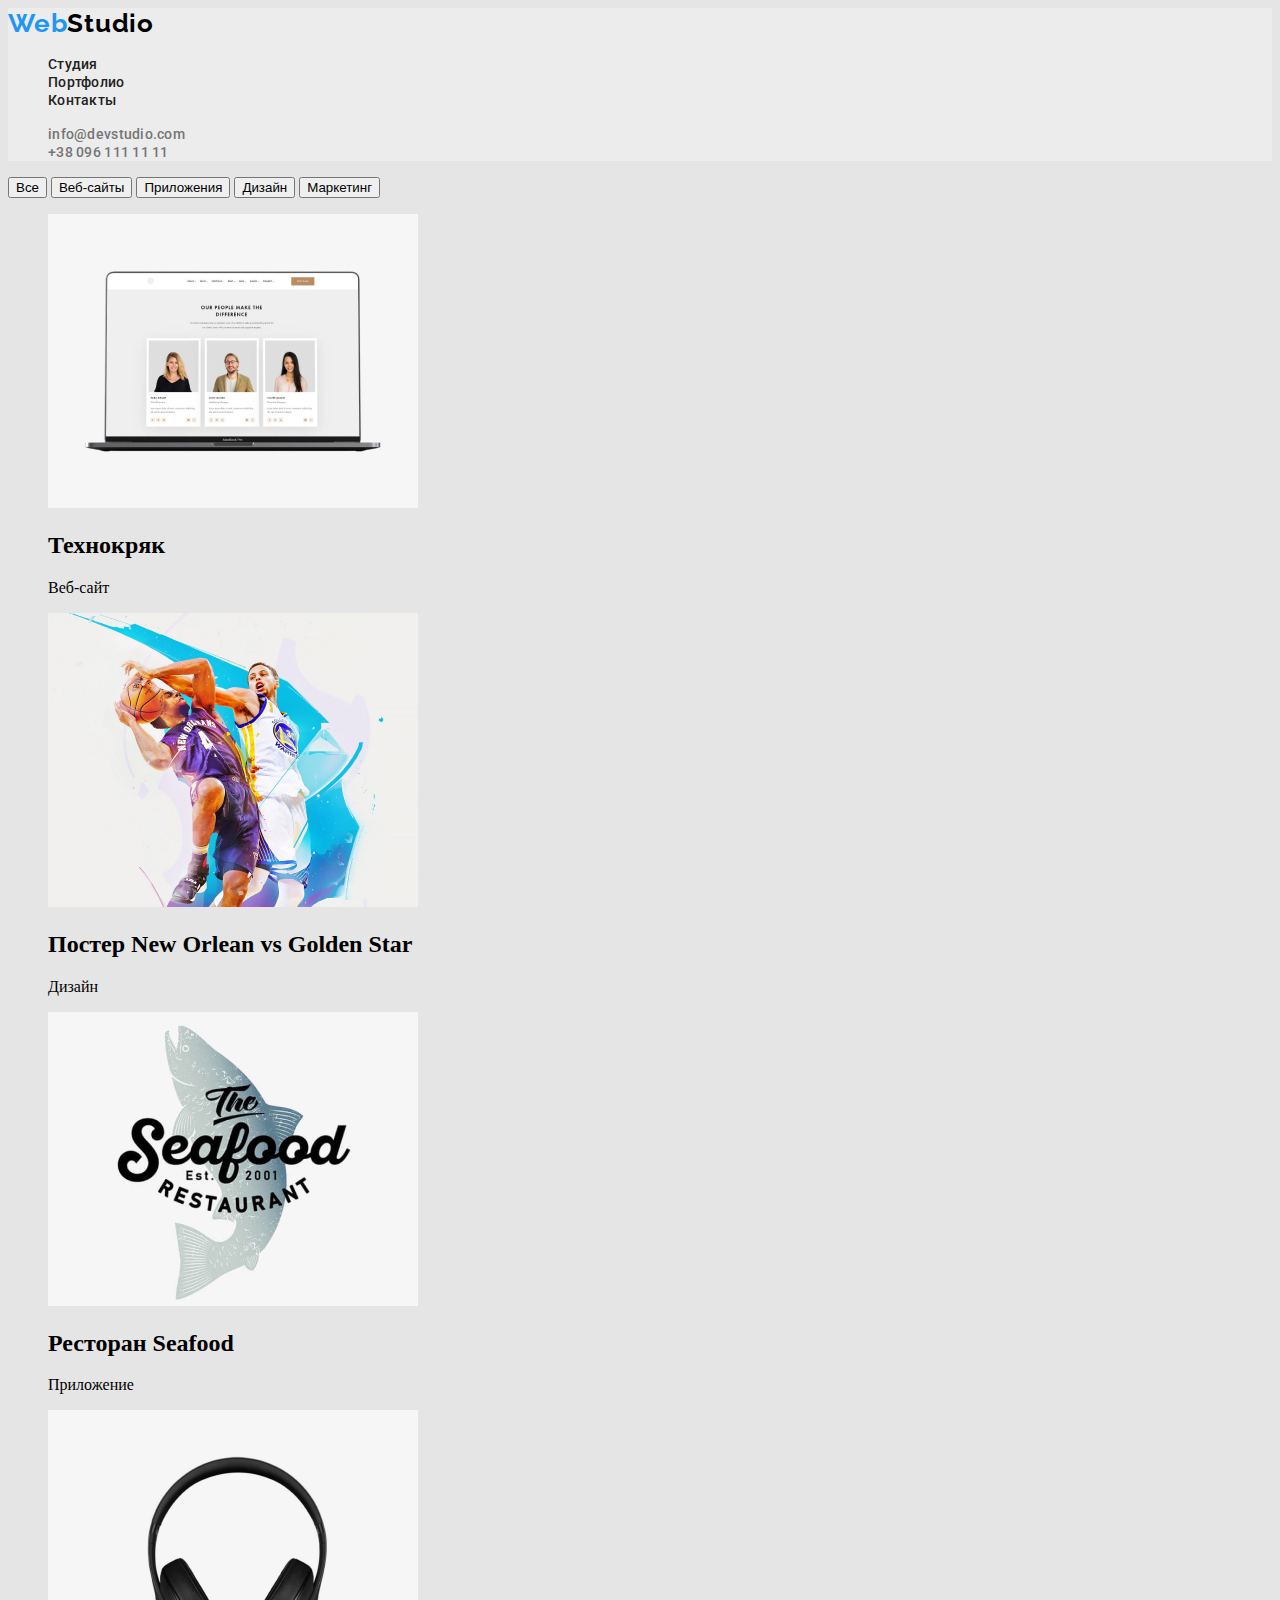
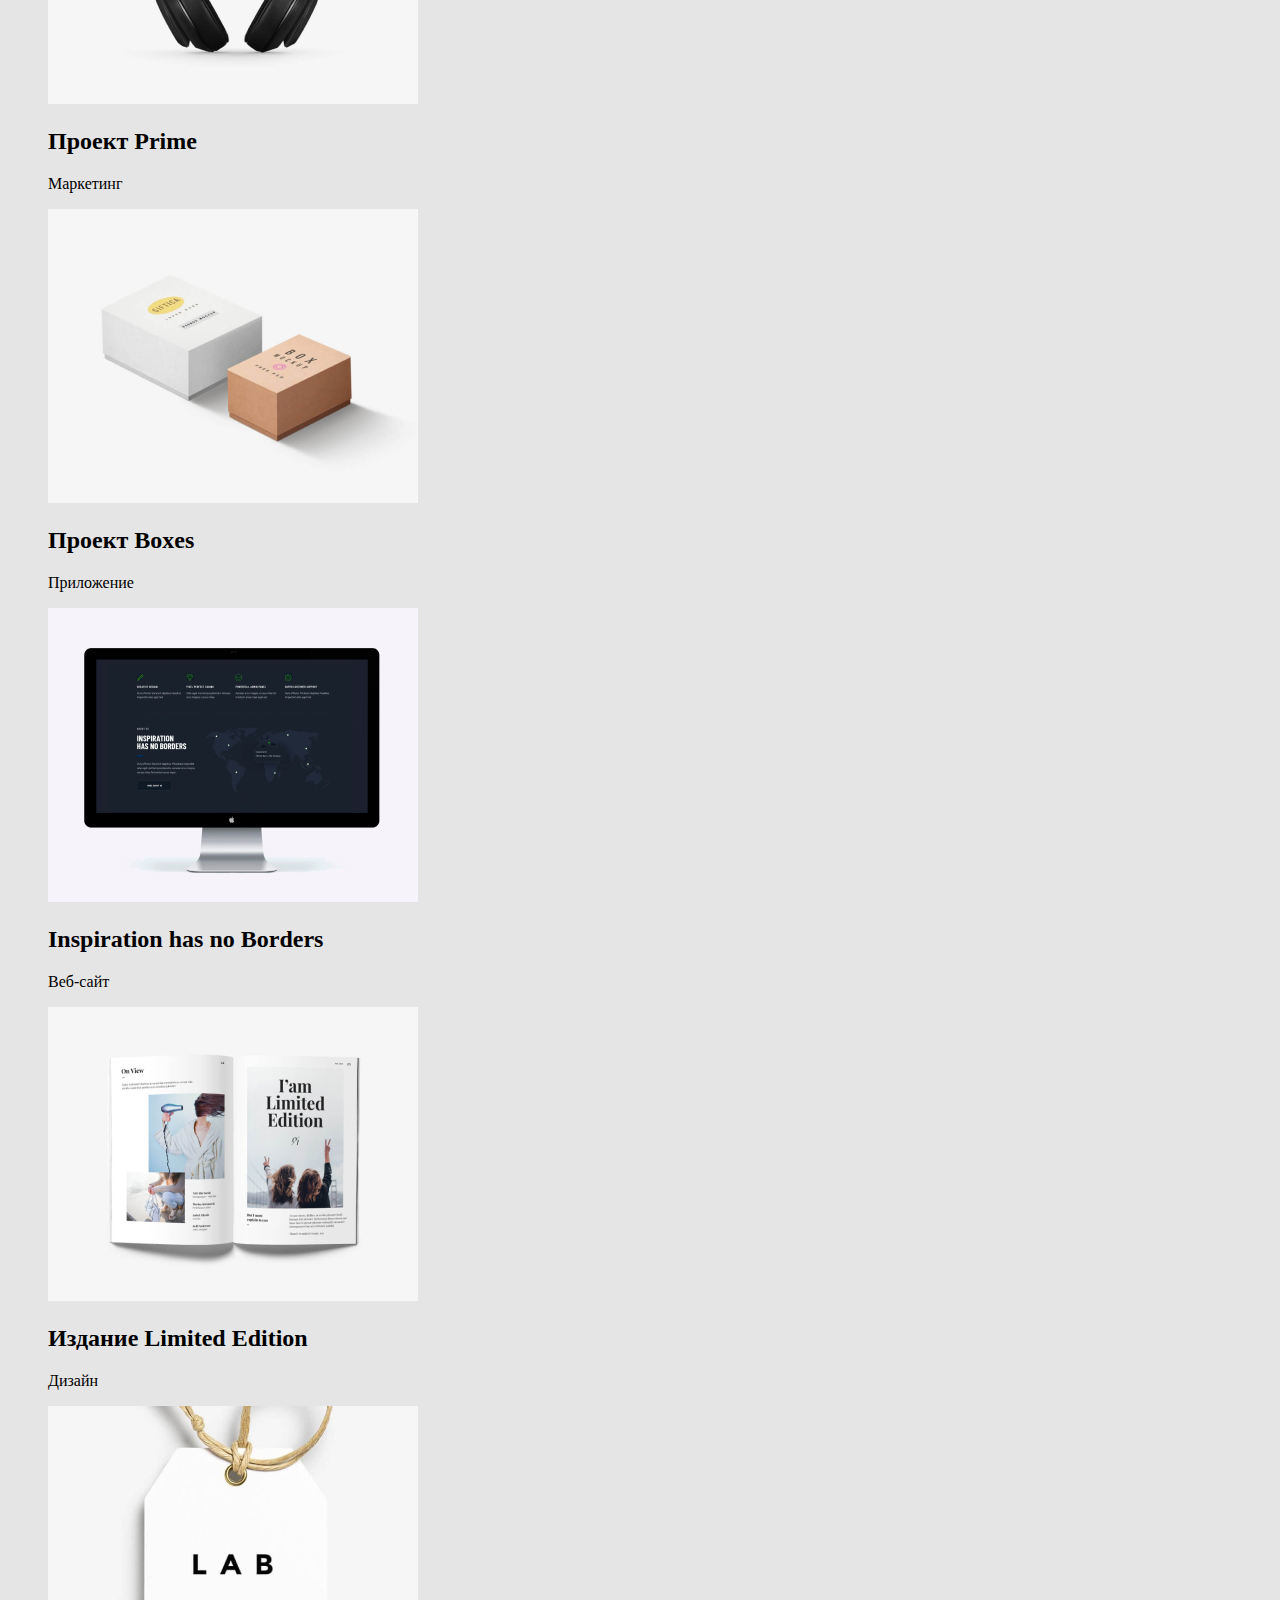
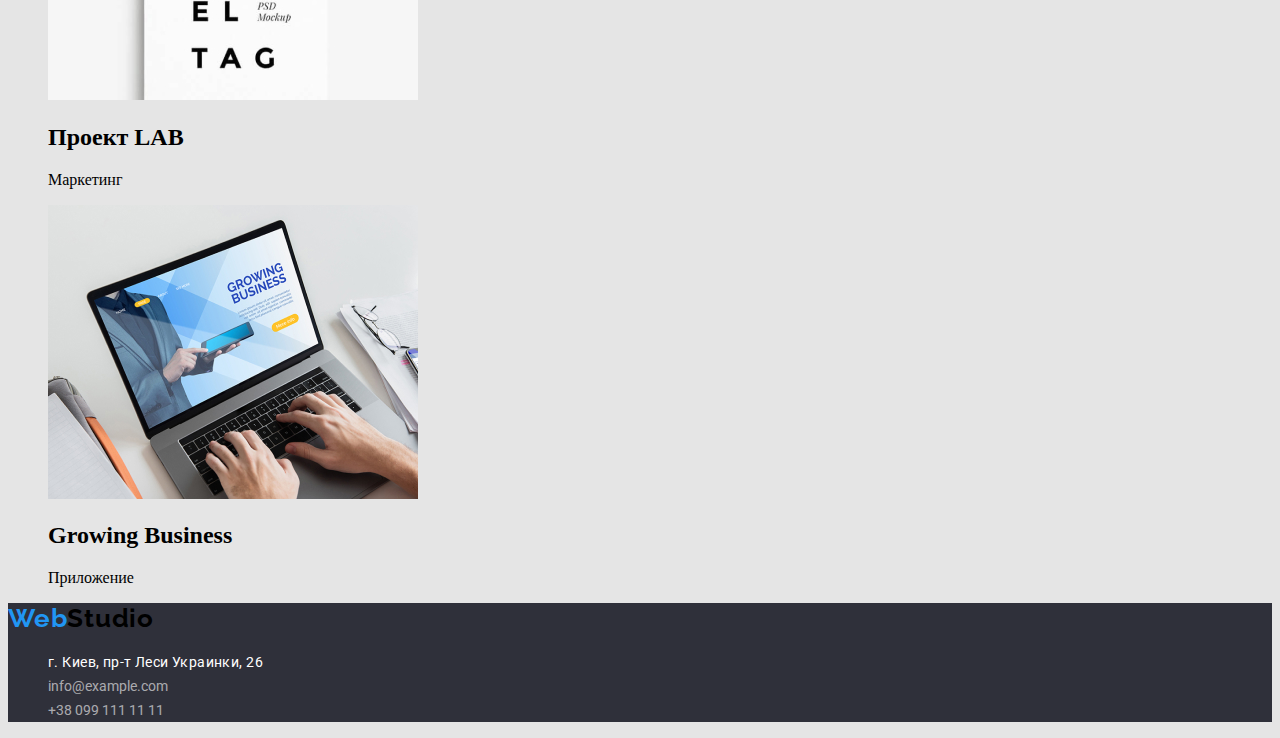
==== portfolio.html @ 898ecf57 "add css style" ====
<!DOCTYPE html>
<html lang="ru">
  <head>
    <meta charset="UTF-8" />
    <meta http-equiv="X-UA-Compatible" content="IE=edge" />
    <meta name="viewport" content="width=device-width, initial-scale=1.0" />
    <title>Portfolio</title>
    <link rel="stylesheet" href="./css/style.css" />
    <link rel="stylesheet" href="./css/portfolio.css" />
    <link rel="preconnect" href="https://fonts.googleapis.com" />
    <link rel="preconnect" href="https://fonts.gstatic.com" crossorigin />
    <link
      href="https://fonts.googleapis.com/css2?family=Raleway:wght@700&family=Roboto:wght@400;500;700&display=swap"
      rel="stylesheet"
    />
  </head>
  <body>
    <header>
      <nav>
        <a href="./index.html" class="logo">
          <span class="logo-first">Web</span><span class="logo-second">Studio</span>
        </a>
        <ul class="navigate">
          <li class="navigate-stydio"><a href="./index.html">Студия</a></li>
          <li class="navigate-portfolio"><a href="./portfolio.html">Портфолио</a></li>
          <li class="navigate-contact"><a href="#">Контакты</a></li>
        </ul>
      </nav>
      <ul class="contacts">
        <li class="contacts-email"><a href="mailto:info@devstudio.com">info@devstudio.com</a></li>
        <li class="contacts-tel"><a href="tel:+380961111111">+38 096 111 11 11</a></li>
      </ul>
    </header>
    <main>
      <h1 hidden>Портфолио</h1>

      <button type="button">Все</button>
      <button type="button">Веб-сайты</button>
      <button type="button">Приложения</button>
      <button type="button">Дизайн</button>
      <button type="button">Маркетинг</button>
      <ul class="tehnokrak">
        <li>
          <img src="./images/portfolio/tehnokrak.jpg" alt="Технокряк" />
        </li>
        <li>
          <h2>Технокряк</h2>
        </li>
        <li>
          <p>Веб-сайт</p>
        </li>
      </ul>
      <ul class="poster">
        <li>
          <img
            src="./images/portfolio/poster-new-orlean&golden-star.jpg"
            alt="Постер New Orlean vs Golden Star"
          />
        </li>
        <li>
          <h2>Постер New Orlean vs Golden Star</h2>
        </li>
        <li>
          <p>Дизайн</p>
        </li>
      </ul>
      <ul class="seafood">
        <li>
          <img src="./images/portfolio/restoran-seafood.jpg" alt="Ресторан Seafood" />
        </li>
        <li>
          <h2>Ресторан Seafood</h2>
        </li>
        <li>
          <p>Приложение</p>
        </li>
      </ul>
      <ul class="prime">
        <li>
          <img src="./images/portfolio/proekt-prime.jpg" alt="" />
        </li>
        <li>
          <h2>Проект Prime</h2>
        </li>
        <li>
          <p>Маркетинг</p>
        </li>
      </ul>
      <ul class="boxes">
        <li><img src="./images/portfolio/proect-boxes.jpg" alt="Проект Boxes" /></li>
        <li>
          <h2>Проект Boxes</h2>
        </li>
        <li>
          <p>Приложение</p>
        </li>
      </ul>
      <ul class="inspiration">
        <li>
          <img src="./images/portfolio/inspiration-has-no-borders.jpg" alt="сайт Вдохновение" />
        </li>
        <li>
          <h2>Inspiration has no Borders</h2>
        </li>
        <li><p>Веб-сайт</p></li>
      </ul>
      <ul class="limitad-edition">
        <li>
          <img src="./images/portfolio/book-limited-edition.jpg" alt="Издание лимитированое" />
        </li>
        <li>
          <h2>Издание Limited Edition</h2>
        </li>
        <li>
          <p>Дизайн</p>
        </li>
      </ul>
      <ul class="lab">
        <li>
          <img src="./images/portfolio/proect-lab.jpg" alt="лейба лаб" />
        </li>
        <li>
          <h2>Проект LAB</h2>
        </li>
        <li>
          <p>Маркетинг</p>
        </li>
      </ul>
      <ul class="growing-bussines">
        <li>
          <img src="./images/portfolio/growing-business.jpg" alt="сайт успешний бизнес" />
        </li>
        <li>
          <h2>Growing Business</h2>
        </li>
        <li>
          <p>Приложение</p>
        </li>
      </ul>
    </main>
    <footer>
      <a href="index.html" class="logo">
        <span class="logo-first">Web</span><span class="logo-second">Studio</span>
      </a>
      <address>
        <ul class="adress">
          <li class="adress-map">
            <a href="https://goo.gl/maps/BUU7MnYP6HP1QaoV9" target="_blank" rel="external"
              >г. Киев, пр-т Леси Украинки, 26</a
            >
          </li>
          <li class="adress-email"><a href="mailto:info@example.com">info@example.com</a></li>

          <li class="adress-tel"><a href="tel:+380991111111">+38 099 111 11 11</a></li>
        </ul>
      </address>
    </footer>
  </body>
</html>
---- css/style.css ----
html {
  background: #e5e5e5;
}
/* Header */
header {
  background-color: #ececec;
}
.logo {
  text-decoration: none;
  font-family: 'Raleway';
  font-style: normal;
  font-weight: 700;
  font-size: 26px;
  line-height: 31px;
  letter-spacing: 0.03em;
}
.logo-first {
  color: #2196f3;
}
.logo-second {
  color: #000000;
}

.navigate a {
  text-decoration: none;
  list-style: none;
  font-family: 'Roboto';
  font-style: normal;
  font-weight: 500;
  font-size: 14px;
  line-height: 16px;
  letter-spacing: 0.02em;
  color: #212121;
}
.navigate-stydio:hover a {
  color: #2196f3;
}
.navigate-portfolio:hover a {
  color: #2196f3;
}
.navigate-contact:hover a {
  color: #2196f3;
}
ul {
  list-style: none;
}
.contacts a {
  font-family: 'Roboto';
  font-style: normal;
  font-weight: 500;
  font-size: 14px;
  line-height: 16px;
  letter-spacing: 0.02em;
  text-decoration: none;
  color: #757575;
}
.contacts-email:hover a {
  color: #2196f3;
}
.contacts-tel:hover a {
  color: #2196f3;
}

/* Footer */
footer {
  background-color: #2f303a;
}
.adress-map a {
  font-family: 'Roboto';
  font-style: normal;
  font-weight: 400;
  font-size: 14px;
  line-height: 24px;
  letter-spacing: 0.03em;
  color: #ffffff;

  text-decoration: none;
}
.adress-email a {
  font-family: 'Roboto';
  font-style: normal;
  font-weight: 400;
  font-size: 14px;
  line-height: 24px;
  color: #ffffff99;

  text-decoration: none;
}
.adress-tel a {
  font-family: 'Roboto';
  font-style: normal;
  font-weight: 400;
  font-size: 14px;
  line-height: 24px;
  color: #ffffff99;
  text-decoration: none;
}
.logo-third {
  font-family: 'Raleway';
  font-style: normal;
  font-weight: 700;
  font-size: 26px;
  line-height: 31px;
  letter-spacing: 0.03em;
  color: #ffffff;
}
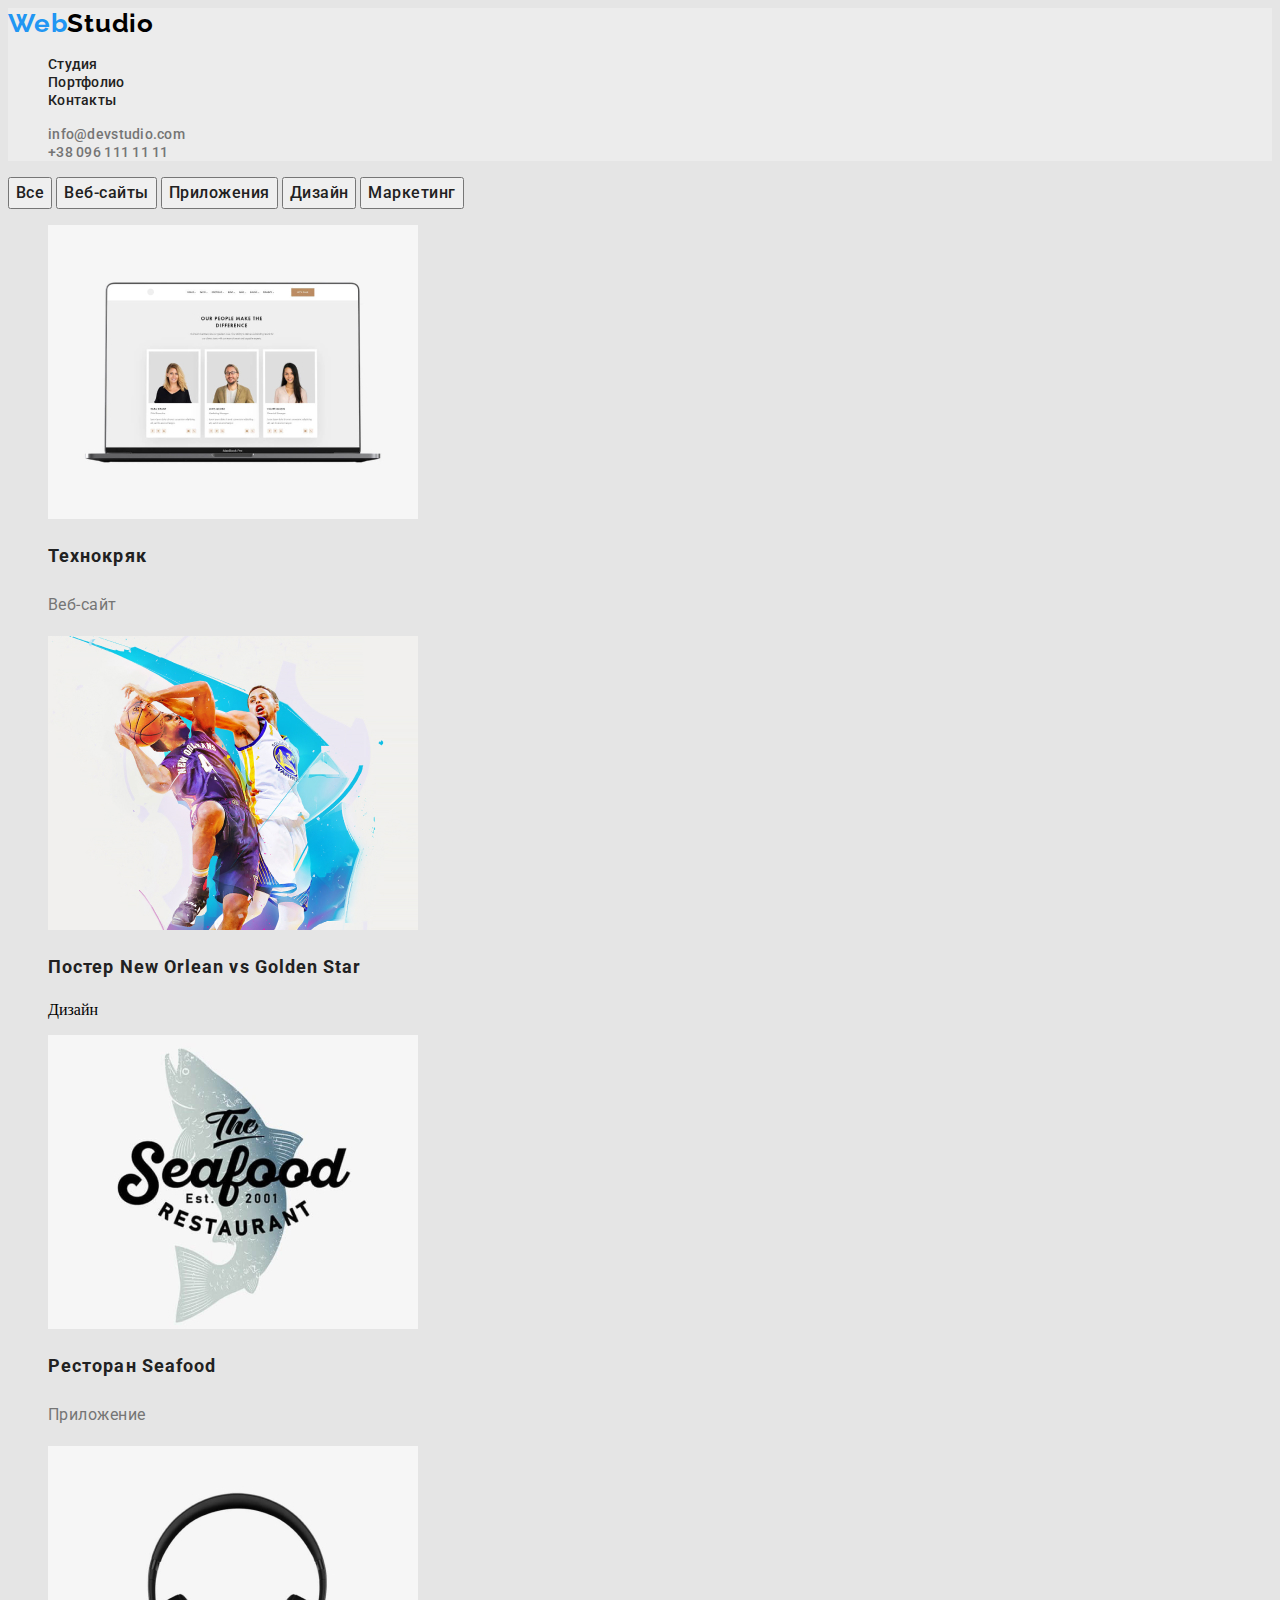
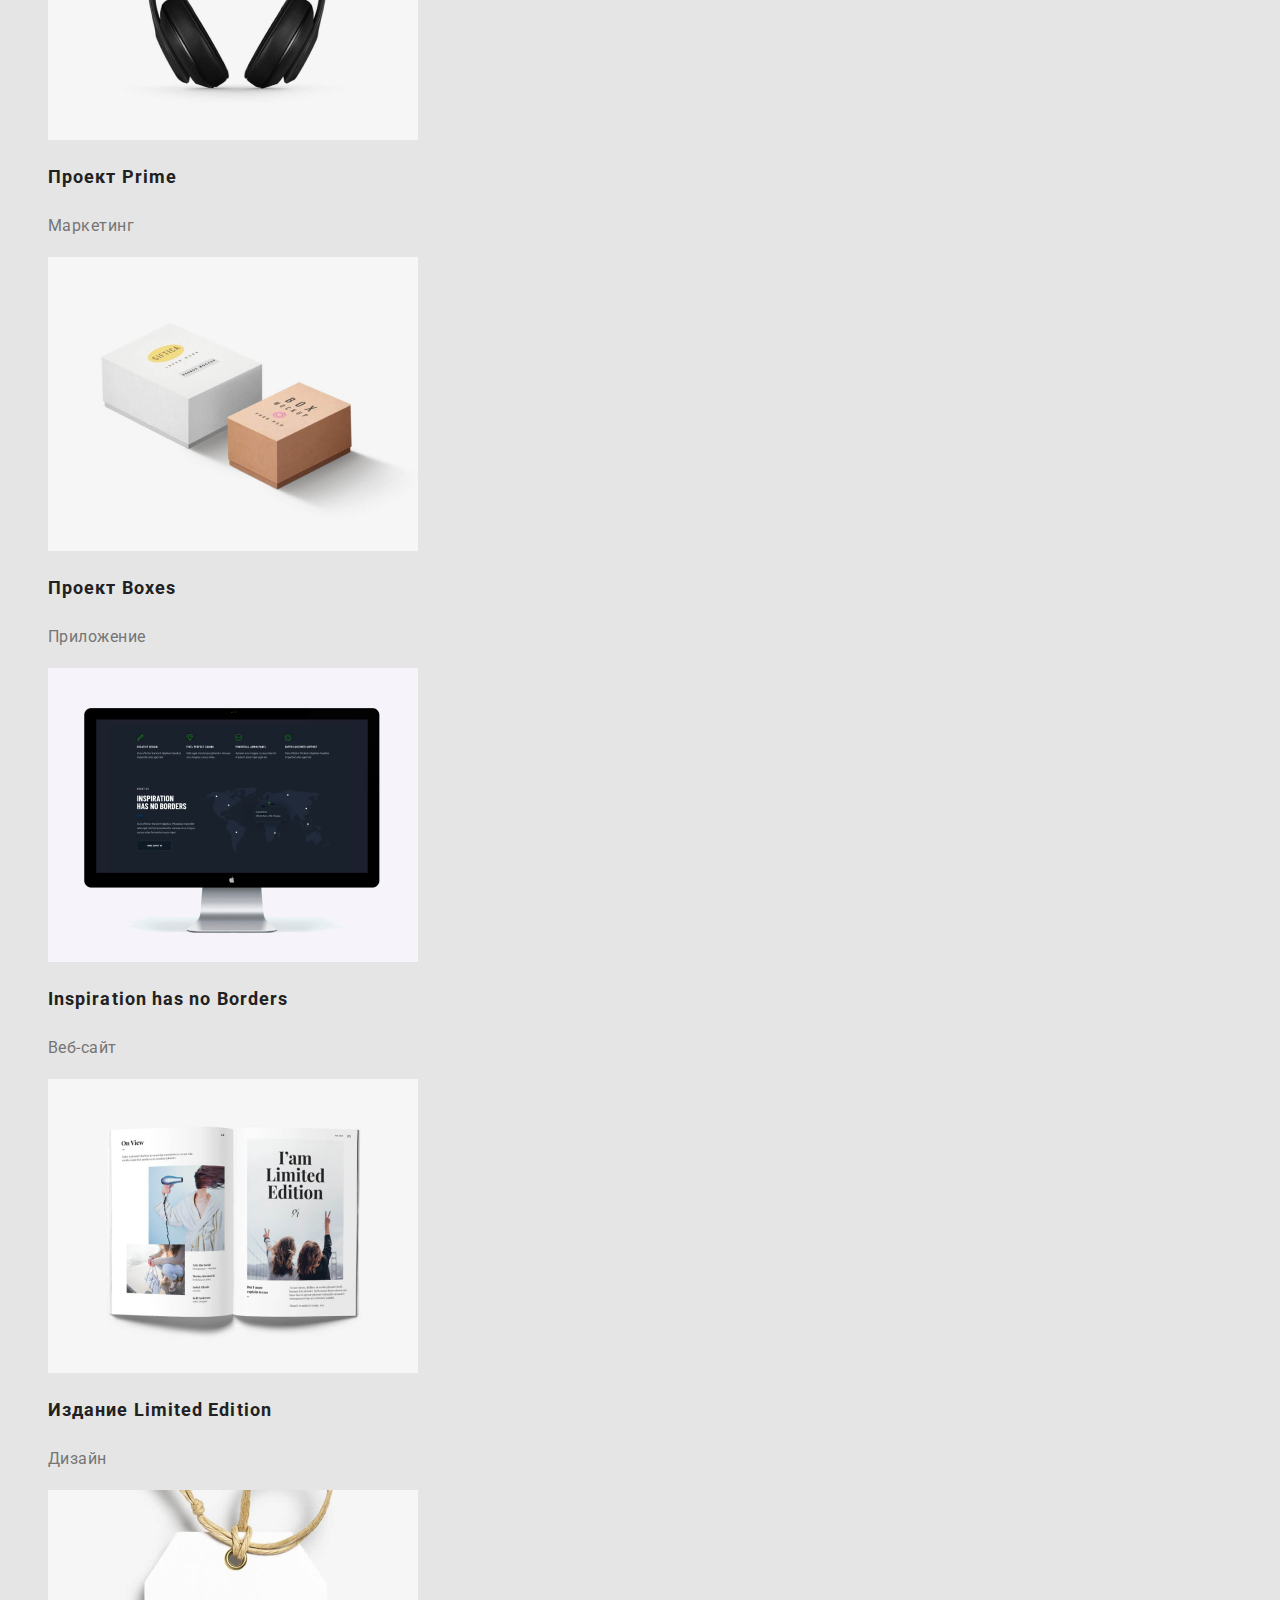
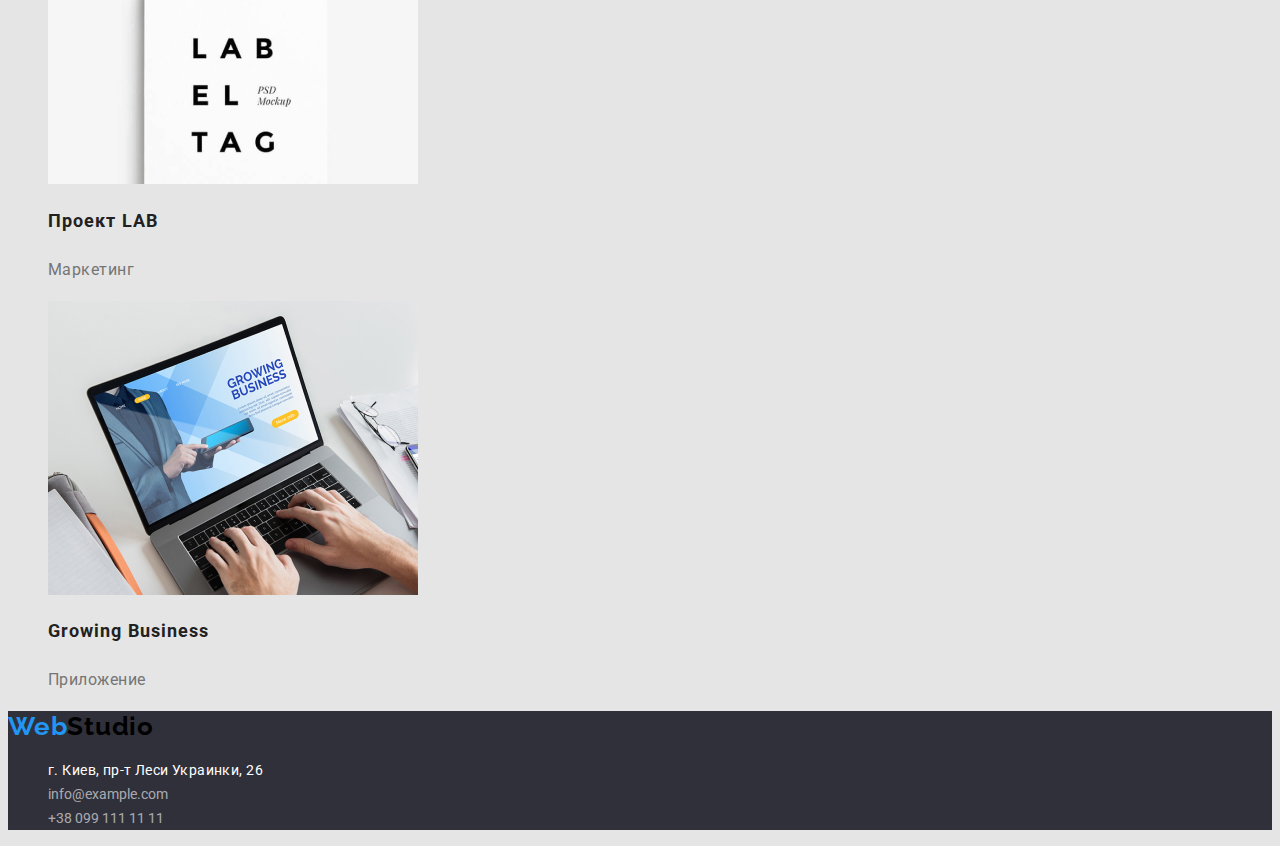
==== commit 117a6c6f: "add style for portfolio" ====
--- a/portfolio.html
+++ b/portfolio.html
@@ -32,22 +32,22 @@
       </ul>
     </header>
     <main>
-      <h1 hidden>Портфолио</h1>
+      <h1 hidden class="main-title">Портфолио</h1>
 
-      <button type="button">Все</button>
-      <button type="button">Веб-сайты</button>
-      <button type="button">Приложения</button>
-      <button type="button">Дизайн</button>
-      <button type="button">Маркетинг</button>
+      <button type="button" class="button-filter">Все</button>
+      <button type="button" class="button-filter">Веб-сайты</button>
+      <button type="button" class="button-filter">Приложения</button>
+      <button type="button" class="button-filter">Дизайн</button>
+      <button type="button" class="button-filter">Маркетинг</button>
       <ul class="tehnokrak">
         <li>
           <img src="./images/portfolio/tehnokrak.jpg" alt="Технокряк" />
         </li>
         <li>
-          <h2>Технокряк</h2>
+          <h2 class="project">Технокряк</h2>
         </li>
         <li>
-          <p>Веб-сайт</p>
+          <p class="type-project">Веб-сайт</p>
         </li>
       </ul>
       <ul class="poster">
@@ -58,7 +58,7 @@
           />
         </li>
         <li>
-          <h2>Постер New Orlean vs Golden Star</h2>
+          <h2 class="project">Постер New Orlean vs Golden Star</h2>
         </li>
         <li>
           <p>Дизайн</p>
@@ -69,10 +69,10 @@
           <img src="./images/portfolio/restoran-seafood.jpg" alt="Ресторан Seafood" />
         </li>
         <li>
-          <h2>Ресторан Seafood</h2>
+          <h2 class="project">Ресторан Seafood</h2>
         </li>
         <li>
-          <p>Приложение</p>
+          <p class="type-project">Приложение</p>
         </li>
       </ul>
       <ul class="prime">
@@ -80,19 +80,19 @@
           <img src="./images/portfolio/proekt-prime.jpg" alt="" />
         </li>
         <li>
-          <h2>Проект Prime</h2>
+          <h2 class="project">Проект Prime</h2>
         </li>
         <li>
-          <p>Маркетинг</p>
+          <p class="type-project">Маркетинг</p>
         </li>
       </ul>
       <ul class="boxes">
         <li><img src="./images/portfolio/proect-boxes.jpg" alt="Проект Boxes" /></li>
         <li>
-          <h2>Проект Boxes</h2>
+          <h2 class="project">Проект Boxes</h2>
         </li>
         <li>
-          <p>Приложение</p>
+          <p class="type-project">Приложение</p>
         </li>
       </ul>
       <ul class="inspiration">
@@ -100,19 +100,21 @@
           <img src="./images/portfolio/inspiration-has-no-borders.jpg" alt="сайт Вдохновение" />
         </li>
         <li>
-          <h2>Inspiration has no Borders</h2>
+          <h2 class="project">Inspiration has no Borders</h2>
         </li>
-        <li><p>Веб-сайт</p></li>
+        <li>
+          <p class="type-project">Веб-сайт</p>
+        </li>
       </ul>
       <ul class="limitad-edition">
         <li>
           <img src="./images/portfolio/book-limited-edition.jpg" alt="Издание лимитированое" />
         </li>
         <li>
-          <h2>Издание Limited Edition</h2>
+          <h2 class="project">Издание Limited Edition</h2>
         </li>
         <li>
-          <p>Дизайн</p>
+          <p class="type-project">Дизайн</p>
         </li>
       </ul>
       <ul class="lab">
@@ -120,10 +122,10 @@
           <img src="./images/portfolio/proect-lab.jpg" alt="лейба лаб" />
         </li>
         <li>
-          <h2>Проект LAB</h2>
+          <h2 class="project">Проект LAB</h2>
         </li>
         <li>
-          <p>Маркетинг</p>
+          <p class="type-project">Маркетинг</p>
         </li>
       </ul>
       <ul class="growing-bussines">
@@ -131,10 +133,10 @@
           <img src="./images/portfolio/growing-business.jpg" alt="сайт успешний бизнес" />
         </li>
         <li>
-          <h2>Growing Business</h2>
+          <h2 class="project">Growing Business</h2>
         </li>
         <li>
-          <p>Приложение</p>
+          <p class="type-project">Приложение</p>
         </li>
       </ul>
     </main>
--- a/css/portfolio.css
+++ b/css/portfolio.css
@@ -0,0 +1,35 @@
+.button-filter {
+  font-family: 'Roboto';
+  font-style: normal;
+  font-weight: 500;
+  font-size: 16px;
+  line-height: 26px;
+  text-align: center;
+  letter-spacing: 0.03em;
+  color: #212121;
+}
+
+.tehnokrak {
+}
+.project {
+  font-family: 'Roboto';
+  font-style: normal;
+  font-weight: 700;
+  font-size: 18px;
+  line-height: 36px;
+  /* identical to box height, or 200% */
+  letter-spacing: 0.06em;
+
+  color: #212121;
+}
+.type-project {
+  font-family: 'Roboto';
+  font-style: normal;
+  font-weight: 400;
+  font-size: 16px;
+  line-height: 30px;
+  /* identical to box height, or 188% */
+  letter-spacing: 0.03em;
+
+  color: #757575;
+}
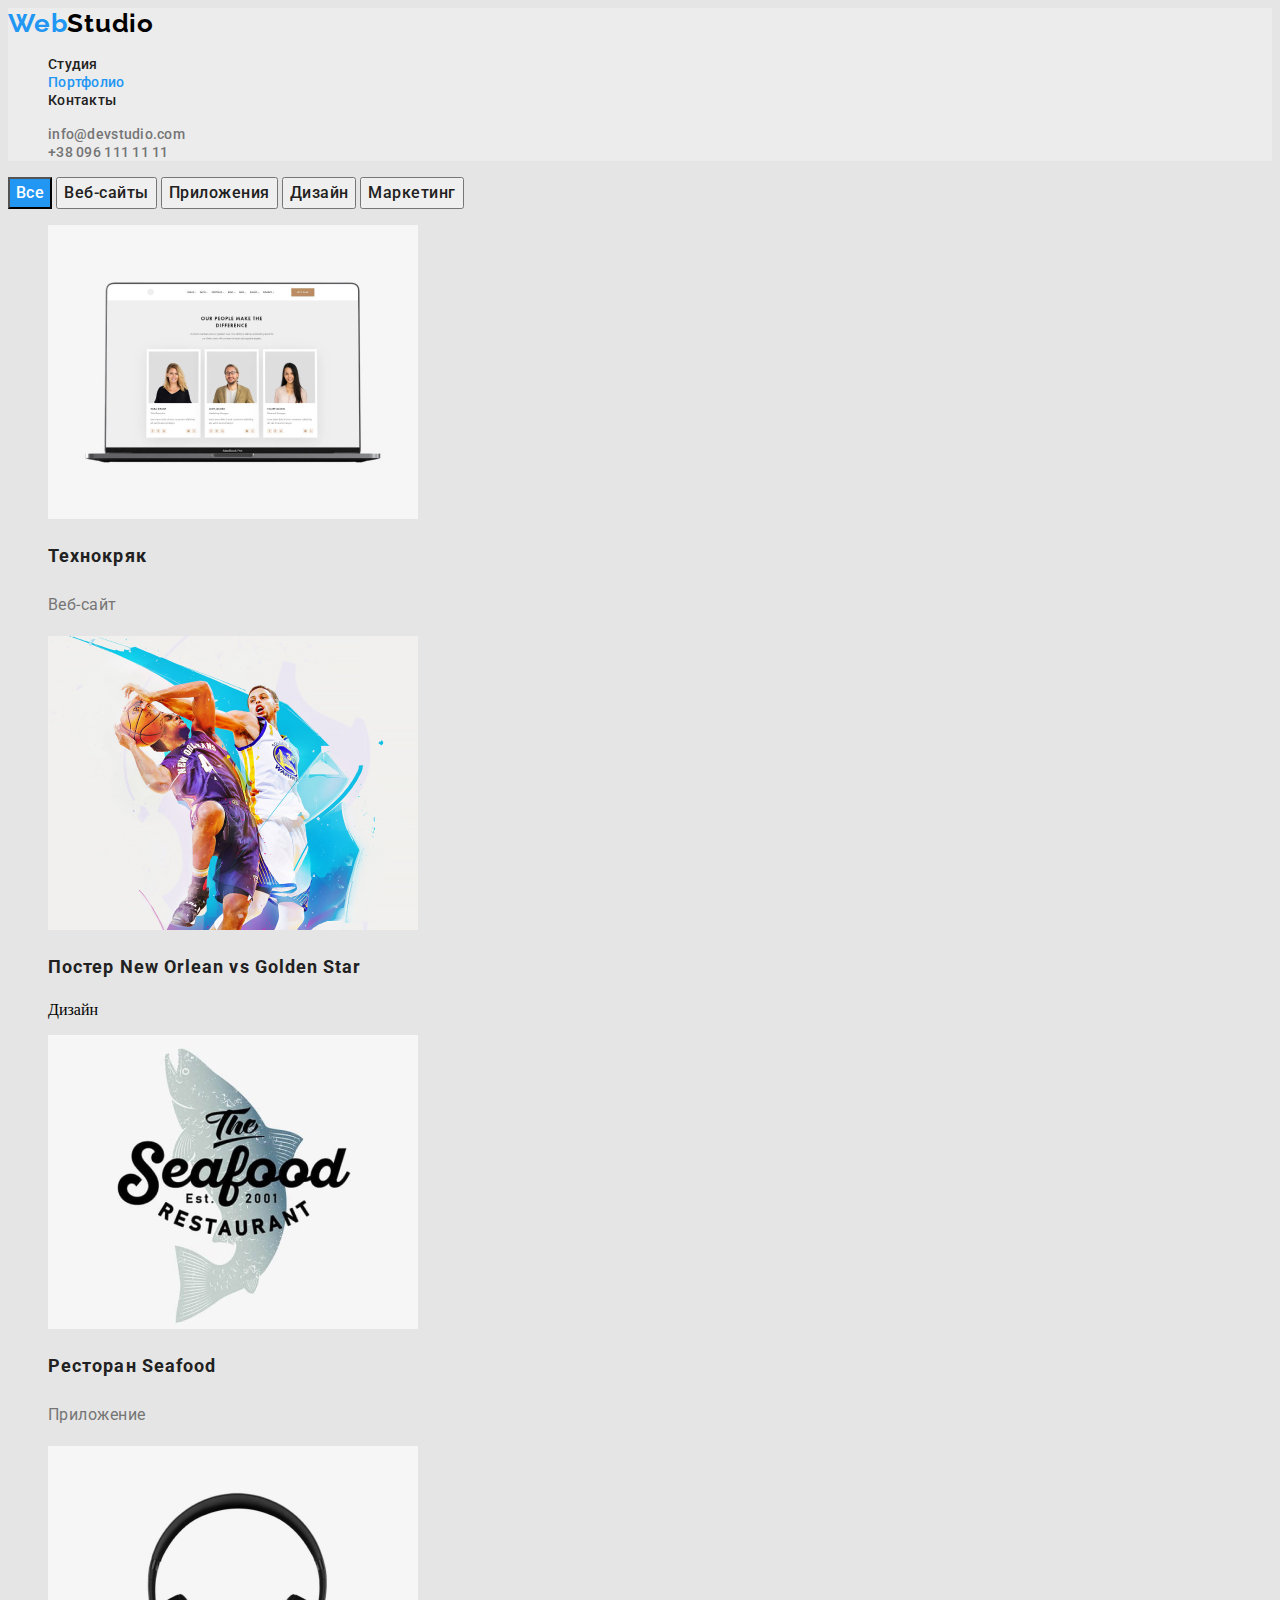
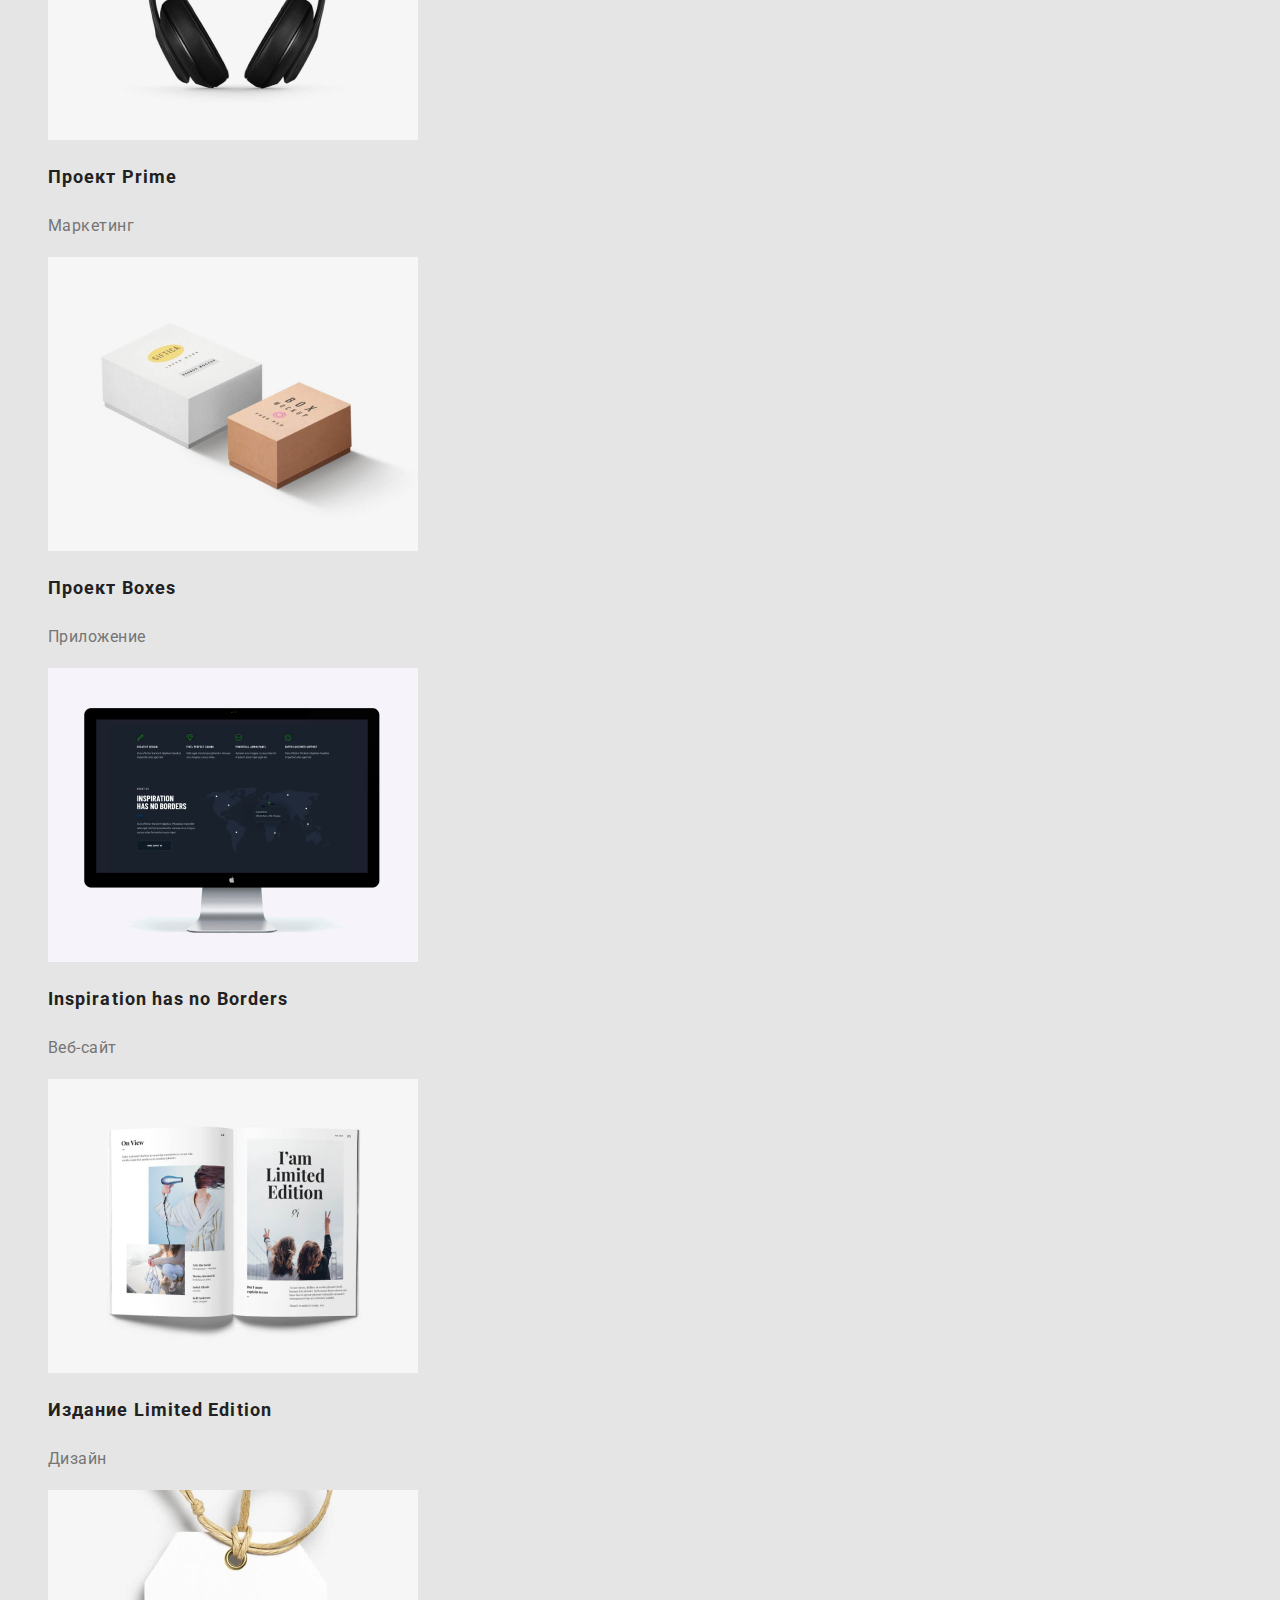
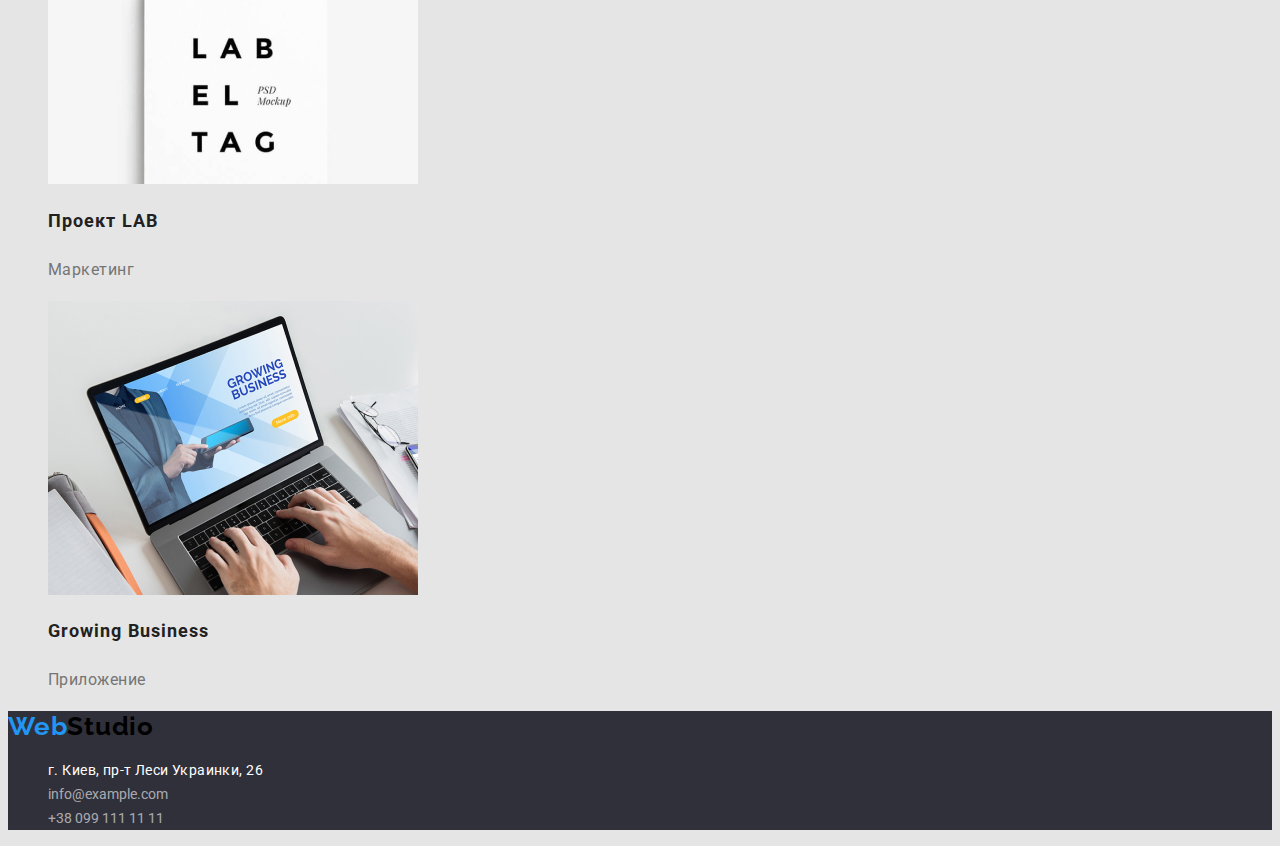
==== commit d3628dcf: "add style for portfolio" ====
--- a/portfolio.html
+++ b/portfolio.html
@@ -22,7 +22,9 @@
         </a>
         <ul class="navigate">
           <li class="navigate-stydio"><a href="./index.html">Студия</a></li>
-          <li class="navigate-portfolio"><a href="./portfolio.html">Портфолио</a></li>
+          <li class="navigate-portfolio">
+            <a href="./portfolio.html" style="color: #2196f3">Портфолио</a>
+          </li>
           <li class="navigate-contact"><a href="#">Контакты</a></li>
         </ul>
       </nav>
@@ -34,7 +36,9 @@
     <main>
       <h1 hidden class="main-title">Портфолио</h1>
 
-      <button type="button" class="button-filter">Все</button>
+      <button type="button" class="button-filter" style="color: #ffffff; background-color: #2196f3">
+        Все
+      </button>
       <button type="button" class="button-filter">Веб-сайты</button>
       <button type="button" class="button-filter">Приложения</button>
       <button type="button" class="button-filter">Дизайн</button>
--- a/css/portfolio.css
+++ b/css/portfolio.css
@@ -8,18 +8,13 @@
   letter-spacing: 0.03em;
   color: #212121;
 }
-
-.tehnokrak {
-}
 .project {
   font-family: 'Roboto';
   font-style: normal;
   font-weight: 700;
   font-size: 18px;
   line-height: 36px;
-  /* identical to box height, or 200% */
   letter-spacing: 0.06em;
-
   color: #212121;
 }
 .type-project {
@@ -28,8 +23,6 @@
   font-weight: 400;
   font-size: 16px;
   line-height: 30px;
-  /* identical to box height, or 188% */
   letter-spacing: 0.03em;
-
   color: #757575;
 }
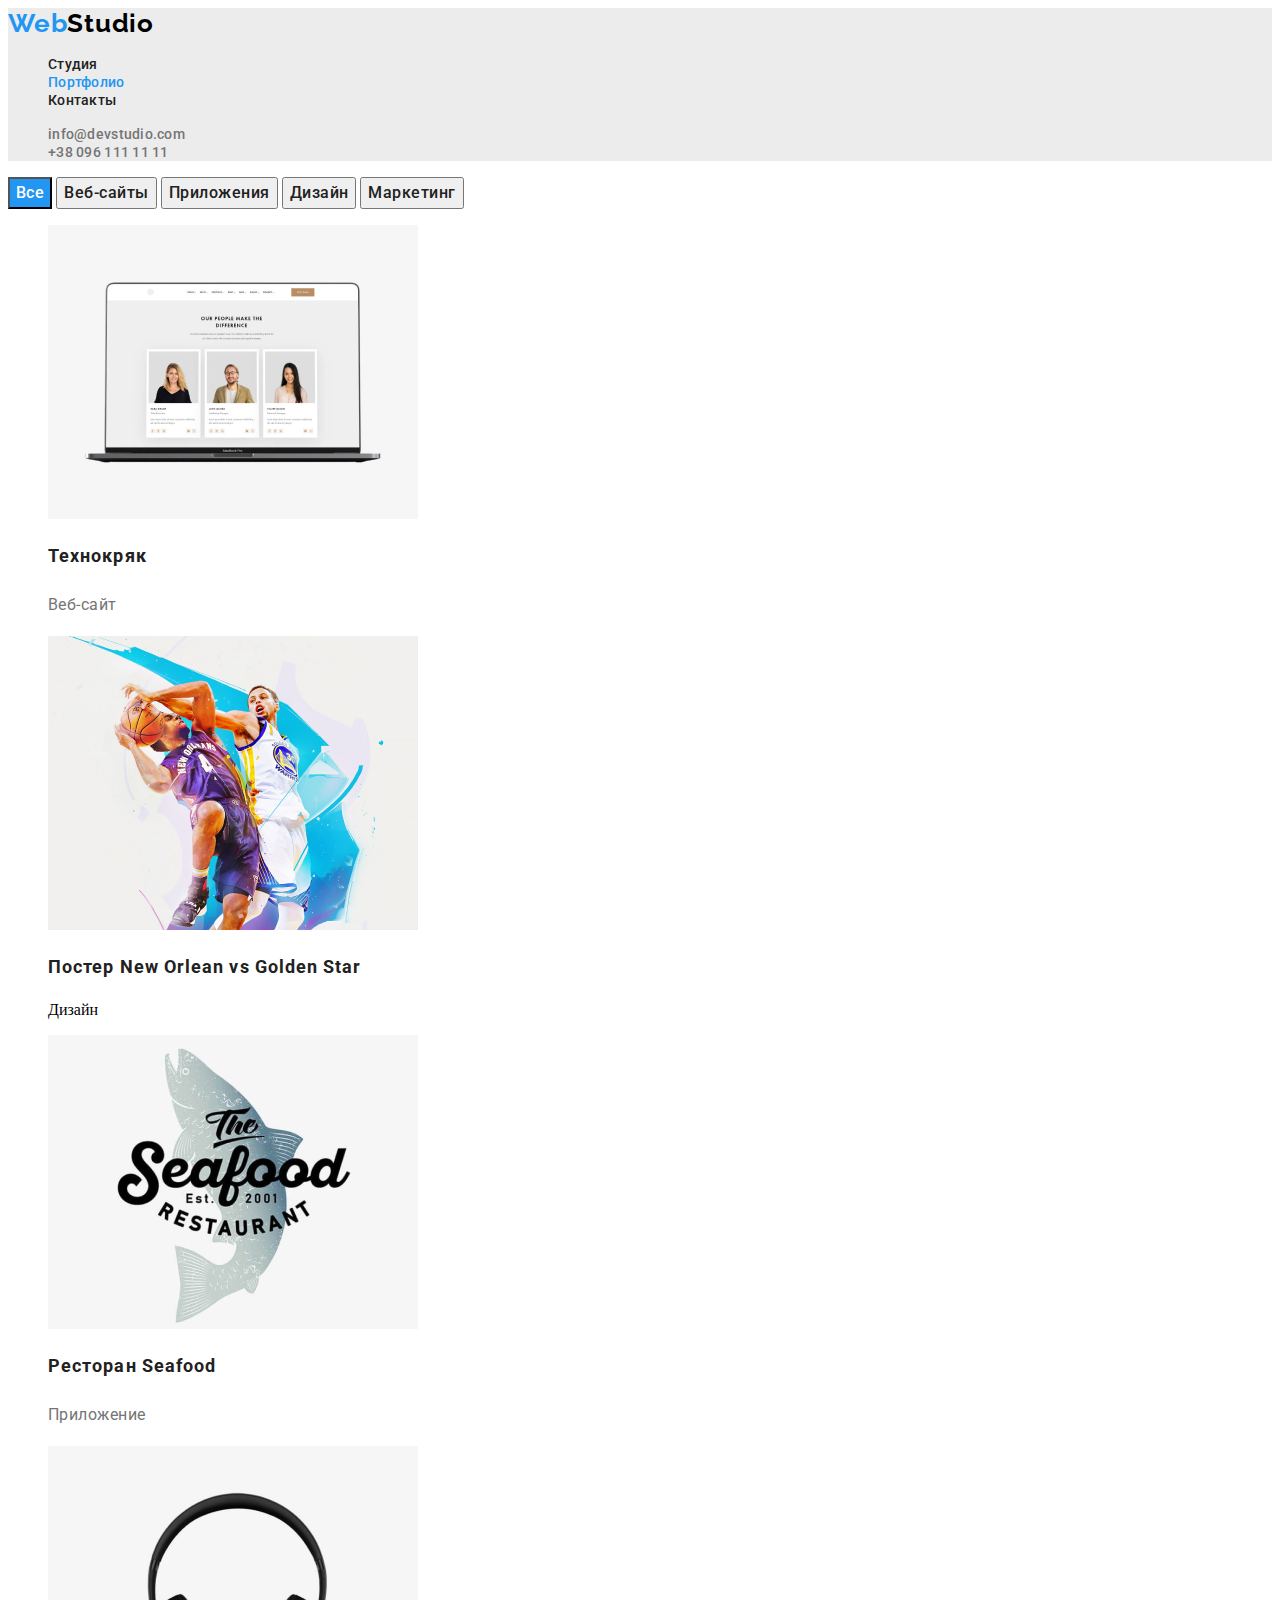
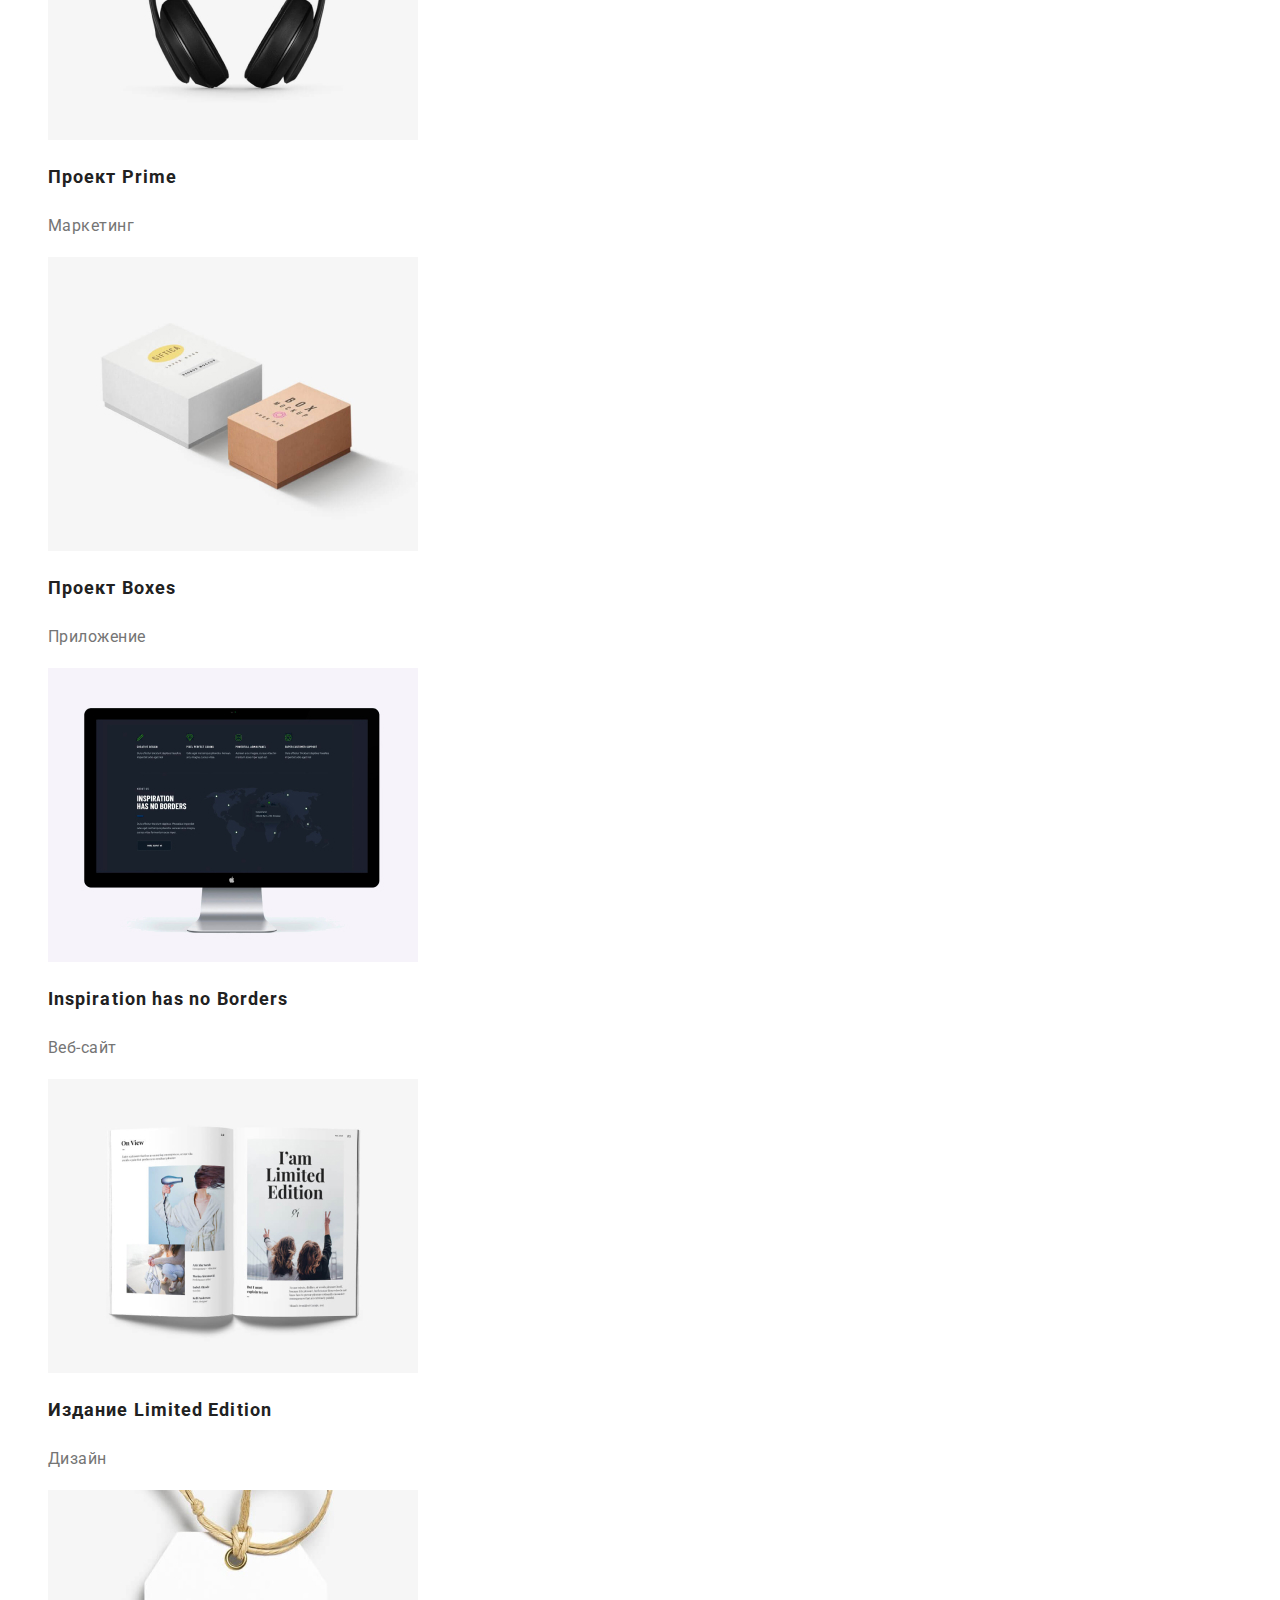
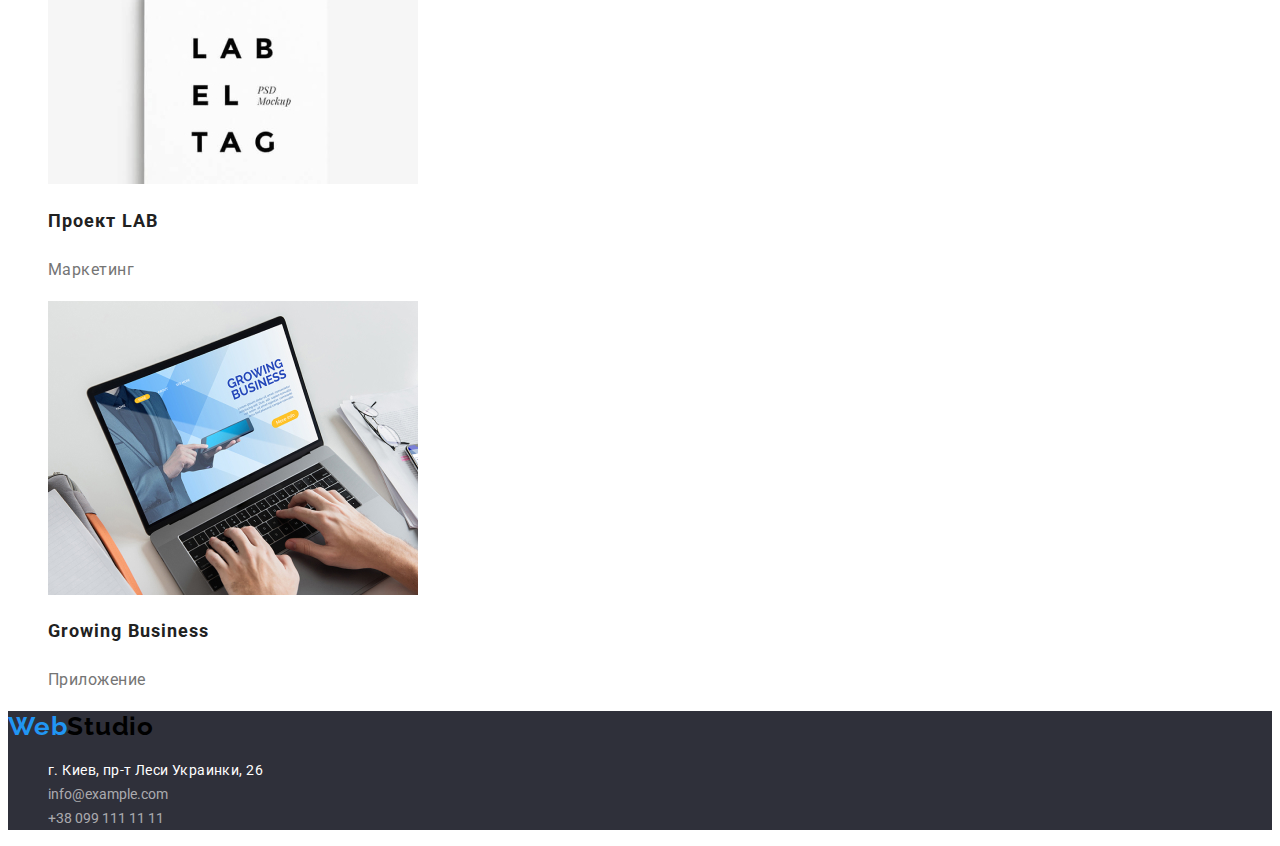
==== commit d05896be: "change background" ====
--- a/portfolio.html
+++ b/portfolio.html
@@ -5,8 +5,8 @@
     <meta http-equiv="X-UA-Compatible" content="IE=edge" />
     <meta name="viewport" content="width=device-width, initial-scale=1.0" />
     <title>Portfolio</title>
-    <link rel="stylesheet" href="./css/style.css" />
-    <link rel="stylesheet" href="./css/portfolio.css" />
+    <link rel="stylesheet" href="./css/styles.css" />
+
     <link rel="preconnect" href="https://fonts.googleapis.com" />
     <link rel="preconnect" href="https://fonts.gstatic.com" crossorigin />
     <link
--- a/css/styles.css
+++ b/css/styles.css
@@ -0,0 +1,234 @@
+body {
+  background: white;
+}
+/* Header */
+header {
+  background-color: #ececec;
+}
+.logo {
+  text-decoration: none;
+  font-family: 'Raleway';
+  font-style: normal;
+  font-weight: 700;
+  font-size: 26px;
+  line-height: 31px;
+  letter-spacing: 0.03em;
+}
+.logo-first {
+  color: #2196f3;
+}
+.logo-second {
+  color: #000000;
+}
+
+.navigate a {
+  text-decoration: none;
+  list-style: none;
+  font-family: 'Roboto';
+  font-style: normal;
+  font-weight: 500;
+  font-size: 14px;
+  line-height: 16px;
+  letter-spacing: 0.02em;
+  color: #212121;
+}
+.navigate-stydio:hover a {
+  color: #2196f3;
+}
+.navigate-portfolio:hover a {
+  color: #2196f3;
+}
+.navigate-contact:hover a {
+  color: #2196f3;
+}
+ul {
+  list-style: none;
+}
+.contacts a {
+  font-family: 'Roboto';
+  font-style: normal;
+  font-weight: 500;
+  font-size: 14px;
+  line-height: 16px;
+  letter-spacing: 0.02em;
+  text-decoration: none;
+  color: #757575;
+}
+.contacts-email:hover a {
+  color: #2196f3;
+}
+.contacts-tel:hover a {
+  color: #2196f3;
+}
+/* Main */
+/* Add service */
+.add-service {
+  background-color: #2f303a;
+}
+.add-sevice-title {
+  font-family: 'Roboto';
+  font-style: normal;
+  font-weight: 900;
+  font-size: 44px;
+  line-height: 60px;
+  text-align: center;
+  letter-spacing: 0.06em;
+  text-transform: uppercase;
+  color: #ffffff;
+}
+.add-service-button {
+  font-family: 'Roboto';
+  font-style: normal;
+  font-weight: 700;
+  font-size: 16px;
+  line-height: 30px;
+  display: flex;
+  align-items: center;
+  text-align: center;
+  letter-spacing: 0.06em;
+  color: #ffffff;
+  background-color: #2196f3;
+  box-shadow: 0px 4px 4px rgba(0, 0, 0, 0.15);
+  border-radius: 4px;
+}
+/* Benefits */
+.benefits-title {
+  font-family: 'Roboto';
+  font-style: normal;
+  font-weight: 700;
+  font-size: 14px;
+  line-height: 16px;
+  letter-spacing: 0.03em;
+  text-transform: uppercase;
+
+  color: #212121;
+}
+.benefits-text {
+  font-family: 'Roboto';
+  font-style: normal;
+  font-weight: 400;
+  font-size: 14px;
+  line-height: 24px;
+  letter-spacing: 0.03em;
+  color: #757575;
+}
+/* Activity */
+.activity-title {
+  font-family: 'Roboto';
+  font-style: normal;
+  font-weight: 700;
+  font-size: 36px;
+  line-height: 42px;
+  text-align: center;
+  letter-spacing: 0.03em;
+  color: #212121;
+}
+/* Team */
+.team {
+  background-color: #f5f4fa;
+}
+.team-title {
+  font-family: 'Roboto';
+  font-style: normal;
+  font-weight: 700;
+  font-size: 36px;
+  line-height: 42px;
+  text-align: center;
+  letter-spacing: 0.03em;
+
+  color: #212121;
+}
+.team-name {
+  font-family: 'Roboto';
+  font-style: normal;
+  font-weight: 500;
+  font-size: 16px;
+  line-height: 19px;
+  text-align: center;
+  letter-spacing: 0.03em;
+  color: #212121;
+}
+.team-proffesion {
+  font-family: 'Roboto';
+  font-style: normal;
+  font-weight: 400;
+  font-size: 16px;
+  line-height: 19px;
+  text-align: center;
+  letter-spacing: 0.03em;
+  color: #757575;
+}
+
+/* Portfolio */
+.button-filter {
+  font-family: 'Roboto';
+  font-style: normal;
+  font-weight: 500;
+  font-size: 16px;
+  line-height: 26px;
+  text-align: center;
+  letter-spacing: 0.03em;
+  color: #212121;
+}
+.project {
+  font-family: 'Roboto';
+  font-style: normal;
+  font-weight: 700;
+  font-size: 18px;
+  line-height: 36px;
+  letter-spacing: 0.06em;
+  color: #212121;
+}
+.type-project {
+  font-family: 'Roboto';
+  font-style: normal;
+  font-weight: 400;
+  font-size: 16px;
+  line-height: 30px;
+  letter-spacing: 0.03em;
+  color: #757575;
+}
+
+/* Footer */
+footer {
+  background-color: #2f303a;
+}
+.adress-map a {
+  font-family: 'Roboto';
+  font-style: normal;
+  font-weight: 400;
+  font-size: 14px;
+  line-height: 24px;
+  letter-spacing: 0.03em;
+  color: #ffffff;
+
+  text-decoration: none;
+}
+.adress-email a {
+  font-family: 'Roboto';
+  font-style: normal;
+  font-weight: 400;
+  font-size: 14px;
+  line-height: 24px;
+  color: #ffffff99;
+
+  text-decoration: none;
+}
+.adress-tel a {
+  font-family: 'Roboto';
+  font-style: normal;
+  font-weight: 400;
+  font-size: 14px;
+  line-height: 24px;
+  color: #ffffff99;
+  text-decoration: none;
+}
+.logo-third {
+  font-family: 'Raleway';
+  font-style: normal;
+  font-weight: 700;
+  font-size: 26px;
+  line-height: 31px;
+  letter-spacing: 0.03em;
+  color: #ffffff;
+}
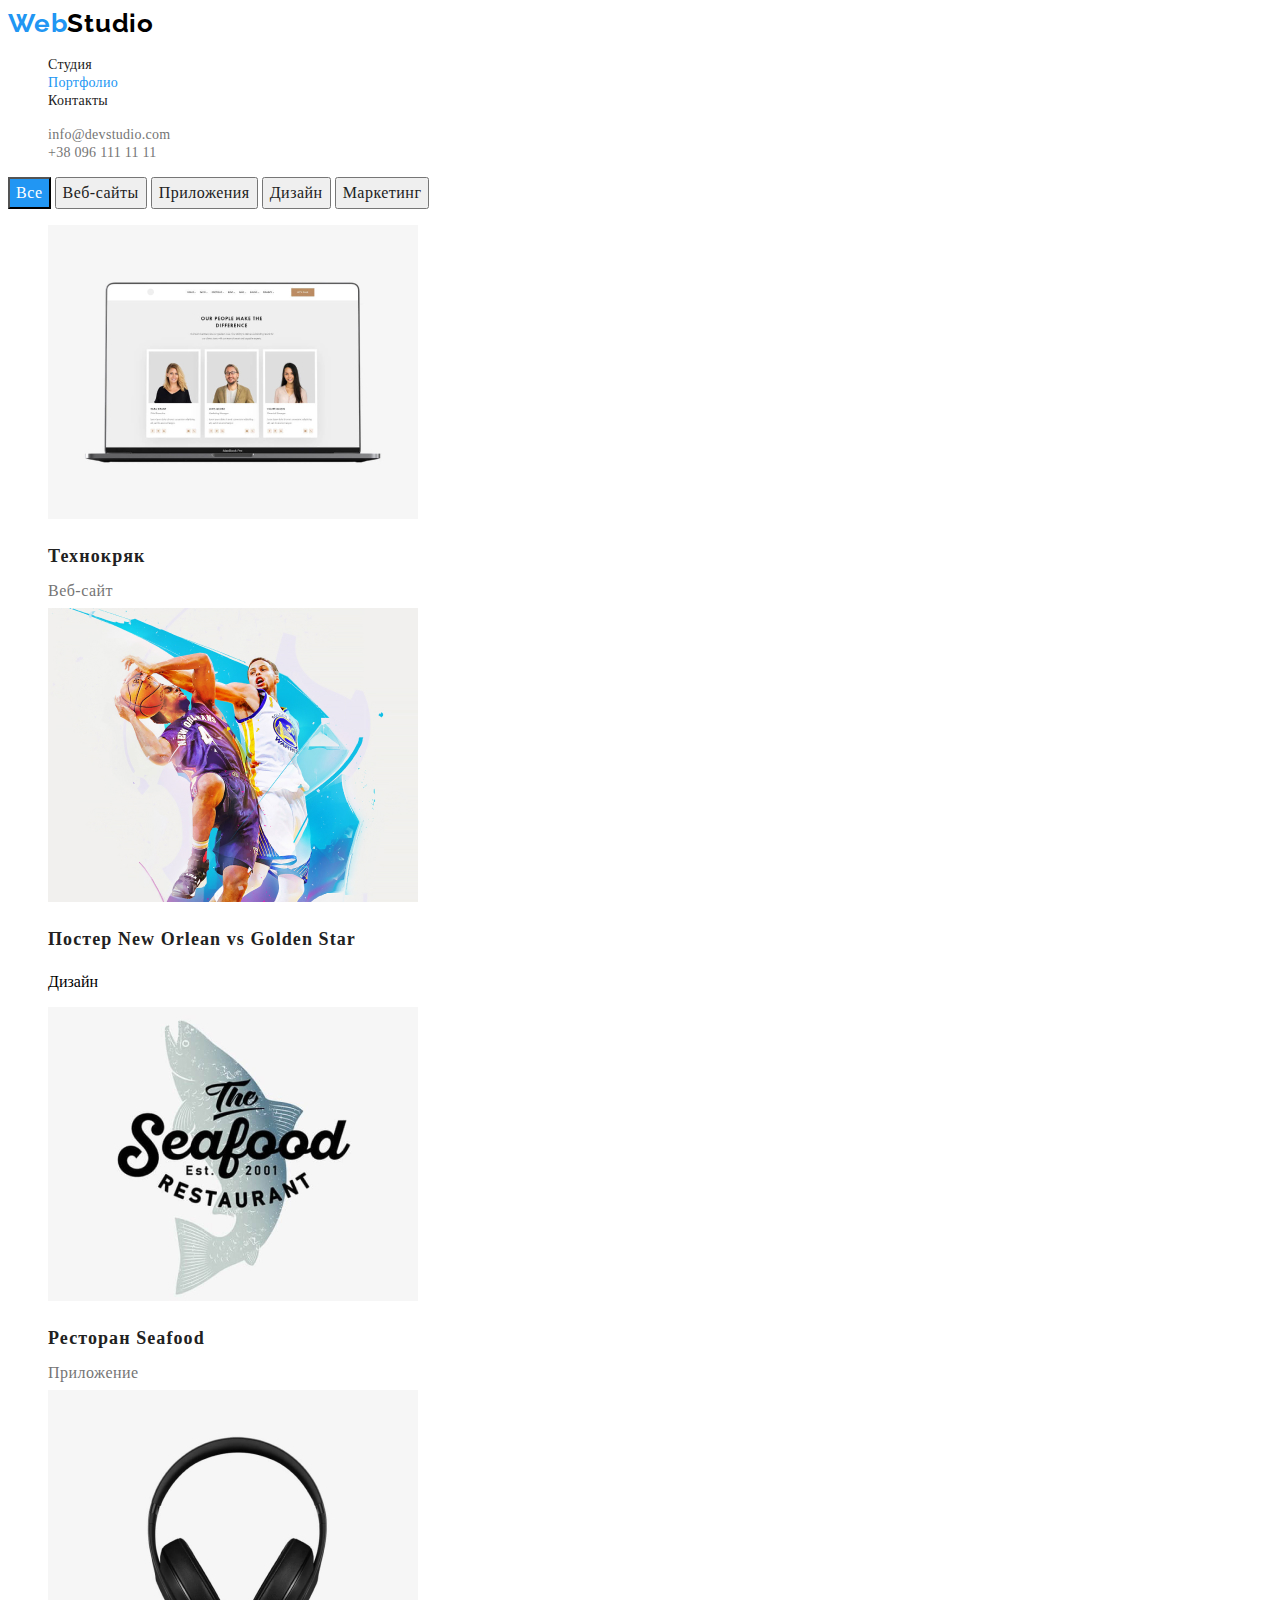
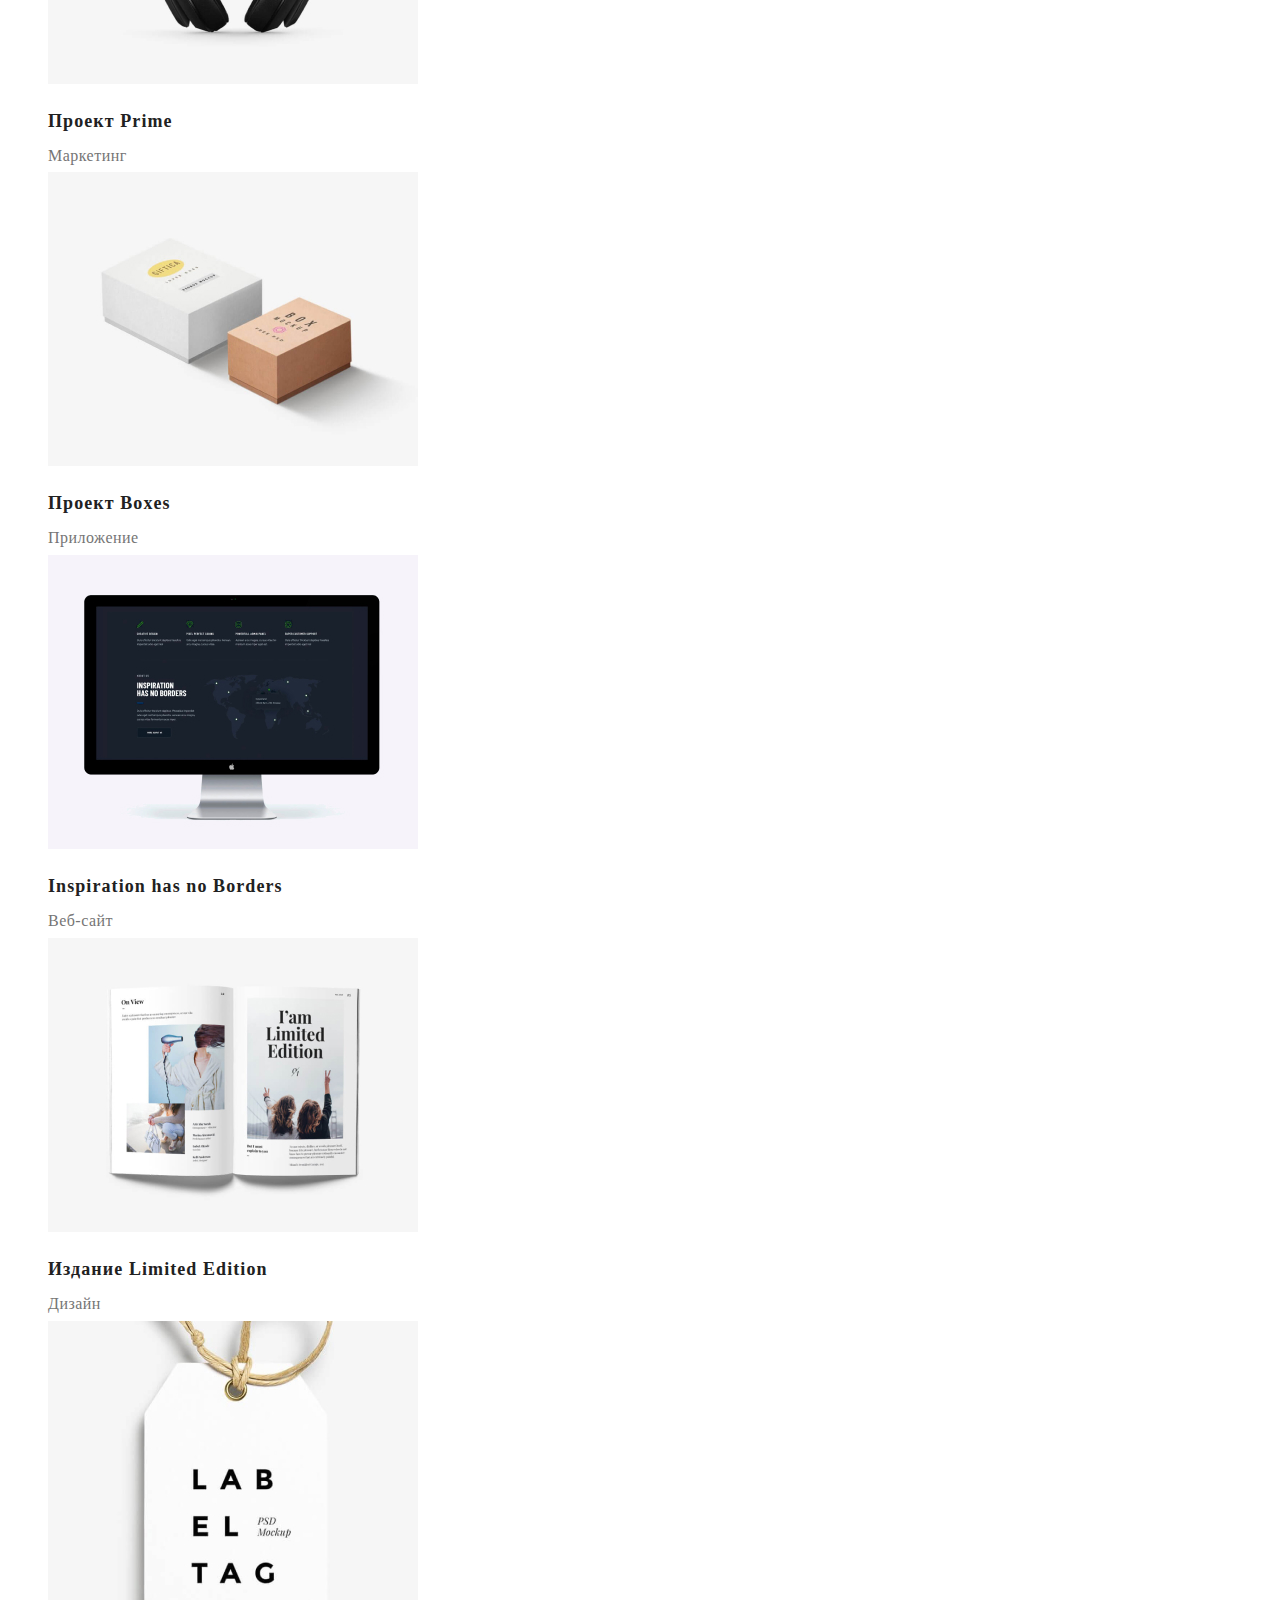
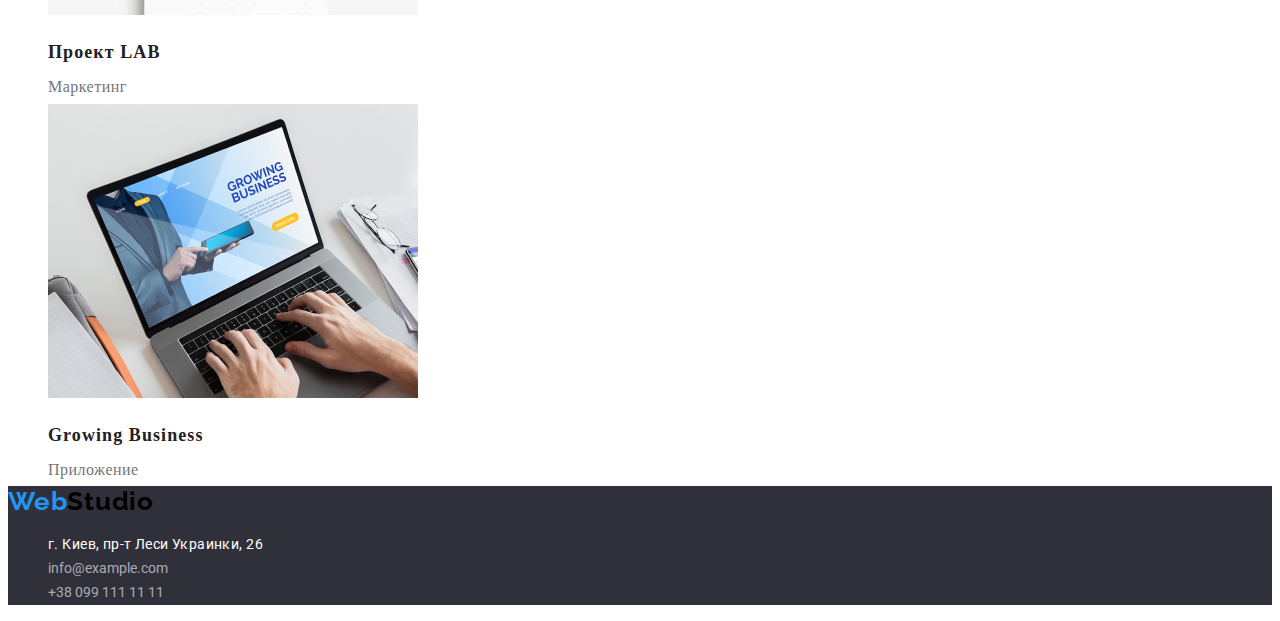
==== commit f91d17d4: "add shadow for benefits-text" ====
--- a/portfolio.html
+++ b/portfolio.html
@@ -43,103 +43,53 @@
       <button type="button" class="button-filter">Приложения</button>
       <button type="button" class="button-filter">Дизайн</button>
       <button type="button" class="button-filter">Маркетинг</button>
-      <ul class="tehnokrak">
-        <li>
+      <ul class="portfolio-elements">
+        <li class="tehnokrak">
           <img src="./images/portfolio/tehnokrak.jpg" alt="Технокряк" />
-        </li>
-        <li>
           <h2 class="project">Технокряк</h2>
-        </li>
-        <li>
           <p class="type-project">Веб-сайт</p>
         </li>
-      </ul>
-      <ul class="poster">
         <li>
           <img
             src="./images/portfolio/poster-new-orlean&golden-star.jpg"
             alt="Постер New Orlean vs Golden Star"
           />
-        </li>
-        <li>
           <h2 class="project">Постер New Orlean vs Golden Star</h2>
-        </li>
-        <li>
           <p>Дизайн</p>
         </li>
-      </ul>
-      <ul class="seafood">
-        <li>
+        <li class="seafood">
           <img src="./images/portfolio/restoran-seafood.jpg" alt="Ресторан Seafood" />
-        </li>
-        <li>
           <h2 class="project">Ресторан Seafood</h2>
-        </li>
-        <li>
           <p class="type-project">Приложение</p>
         </li>
-      </ul>
-      <ul class="prime">
-        <li>
+        <li class="prime">
           <img src="./images/portfolio/proekt-prime.jpg" alt="" />
-        </li>
-        <li>
           <h2 class="project">Проект Prime</h2>
-        </li>
-        <li>
           <p class="type-project">Маркетинг</p>
         </li>
-      </ul>
-      <ul class="boxes">
-        <li><img src="./images/portfolio/proect-boxes.jpg" alt="Проект Boxes" /></li>
-        <li>
+        <li class="boxes">
+          <img src="./images/portfolio/proect-boxes.jpg" alt="Проект Boxes" />
           <h2 class="project">Проект Boxes</h2>
-        </li>
-        <li>
           <p class="type-project">Приложение</p>
         </li>
-      </ul>
-      <ul class="inspiration">
-        <li>
+        <li class="inspiration">
           <img src="./images/portfolio/inspiration-has-no-borders.jpg" alt="сайт Вдохновение" />
-        </li>
-        <li>
           <h2 class="project">Inspiration has no Borders</h2>
-        </li>
-        <li>
           <p class="type-project">Веб-сайт</p>
         </li>
-      </ul>
-      <ul class="limitad-edition">
-        <li>
+        <li class="limitad-edition">
           <img src="./images/portfolio/book-limited-edition.jpg" alt="Издание лимитированое" />
-        </li>
-        <li>
           <h2 class="project">Издание Limited Edition</h2>
-        </li>
-        <li>
           <p class="type-project">Дизайн</p>
         </li>
-      </ul>
-      <ul class="lab">
-        <li>
+        <li class="lab">
           <img src="./images/portfolio/proect-lab.jpg" alt="лейба лаб" />
-        </li>
-        <li>
           <h2 class="project">Проект LAB</h2>
-        </li>
-        <li>
           <p class="type-project">Маркетинг</p>
         </li>
-      </ul>
-      <ul class="growing-bussines">
-        <li>
+        <li class="growing-bussines">
           <img src="./images/portfolio/growing-business.jpg" alt="сайт успешний бизнес" />
-        </li>
-        <li>
           <h2 class="project">Growing Business</h2>
-        </li>
-        <li>
           <p class="type-project">Приложение</p>
         </li>
       </ul>
--- a/css/styles.css
+++ b/css/styles.css
@@ -1,234 +1,224 @@
 body {
-  background: white;
+  background: var(--background-color);
+  font-family: Roboto sans-serif;
+  font-style: normal;
+}
+:root {
+  --background-color: #ffffff;
+  --navigate-link-color: #212121;
+  --navigate-contacts-color: #757575;
+  --logo-first-part-color-blue: #2196f3;
+  --logo-second-part-color-black: #000000;
+  --footer-addres-color: #ffffff99;
+  --add-service-background-color: #2f303a;
+  --header-line-color: #ececec;
+  --background-team-color: #f5f4fa;
+  --background-portfolio-list-color: #eeeeee;
+}
+.visually-hidden {
+  position: absolute;
+  width: 1px;
+  height: 1px;
+  margin: -1px;
+  border: 0;
+  padding: 0;
+  white-space: nowrap;
+  clip-path: inset(100%);
+  clip: rect(0 0 0 0);
+  overflow: hidden;
 }
 /* Header */
-header {
-  background-color: #ececec;
+a {
+  text-decoration: none;
 }
 .logo {
-  text-decoration: none;
+  /* text-decoration: none; */
   font-family: 'Raleway';
   font-style: normal;
   font-weight: 700;
   font-size: 26px;
-  line-height: 31px;
+  line-height: 1.19;
   letter-spacing: 0.03em;
 }
 .logo-first {
-  color: #2196f3;
+  color: var(--logo-first-part-color-blue);
 }
 .logo-second {
-  color: #000000;
-}
-
+  color: var(--logo-second-part-color-black);
+}
 .navigate a {
-  text-decoration: none;
+  /* text-decoration: none; */
   list-style: none;
-  font-family: 'Roboto';
-  font-style: normal;
-  font-weight: 500;
-  font-size: 14px;
-  line-height: 16px;
+  font-weight: 500;
+  font-size: 14px;
+  line-height: 1.14;
   letter-spacing: 0.02em;
-  color: #212121;
-}
-.navigate-stydio:hover a {
-  color: #2196f3;
-}
-.navigate-portfolio:hover a {
-  color: #2196f3;
-}
-.navigate-contact:hover a {
-  color: #2196f3;
+  color: var(--navigate-link-color);
 }
 ul {
   list-style: none;
 }
 .contacts a {
-  font-family: 'Roboto';
-  font-style: normal;
-  font-weight: 500;
-  font-size: 14px;
-  line-height: 16px;
+  font-weight: 500;
+  font-size: 14px;
+  line-height: 1.14;
   letter-spacing: 0.02em;
   text-decoration: none;
-  color: #757575;
-}
-.contacts-email:hover a {
-  color: #2196f3;
-}
-.contacts-tel:hover a {
-  color: #2196f3;
+  color: var(--navigate-contacts-color);
+}
+.hover-link:hover a,
+.hover-link:focus a {
+  color: var(--logo-first-part-color-blue);
 }
 /* Main */
 /* Add service */
 .add-service {
-  background-color: #2f303a;
+  background-color: var(--add-service-background-color);
 }
 .add-sevice-title {
-  font-family: 'Roboto';
-  font-style: normal;
   font-weight: 900;
   font-size: 44px;
-  line-height: 60px;
+  line-height: 1.36;
   text-align: center;
   letter-spacing: 0.06em;
   text-transform: uppercase;
-  color: #ffffff;
+  color: var(--background-color);
 }
 .add-service-button {
-  font-family: 'Roboto';
-  font-style: normal;
-  font-weight: 700;
-  font-size: 16px;
-  line-height: 30px;
+  font-weight: 700;
+  font-size: 16px;
+  line-height: 1.88;
   display: flex;
   align-items: center;
   text-align: center;
   letter-spacing: 0.06em;
-  color: #ffffff;
-  background-color: #2196f3;
+  color: var(--background-color);
+  background-color: var(--logo-first-part-color-blue);
   box-shadow: 0px 4px 4px rgba(0, 0, 0, 0.15);
   border-radius: 4px;
 }
 /* Benefits */
 .benefits-title {
-  font-family: 'Roboto';
-  font-style: normal;
-  font-weight: 700;
-  font-size: 14px;
-  line-height: 16px;
+  font-weight: 700;
+  font-size: 14px;
+  line-height: 1.14;
   letter-spacing: 0.03em;
   text-transform: uppercase;
-
-  color: #212121;
+  color: var(--navigate-link-color);
 }
 .benefits-text {
-  font-family: 'Roboto';
-  font-style: normal;
-  font-weight: 400;
-  font-size: 14px;
-  line-height: 24px;
-  letter-spacing: 0.03em;
-  color: #757575;
+  font-weight: 400;
+  font-size: 14px;
+  line-height: 1.71;
+  letter-spacing: 0.03em;
+  color: var(--navigate-contacts-color);
+  filter: drop-shadow(0px 4px 4px rgba(0, 0, 0, 0.25));
 }
 /* Activity */
 .activity-title {
-  font-family: 'Roboto';
-  font-style: normal;
   font-weight: 700;
   font-size: 36px;
-  line-height: 42px;
-  text-align: center;
-  letter-spacing: 0.03em;
-  color: #212121;
+  line-height: 1.17;
+  text-align: center;
+  letter-spacing: 0.03em;
+  color: var(--navigate-link-color);
 }
 /* Team */
 .team {
-  background-color: #f5f4fa;
+  background-color: var(--background-team-color);
 }
 .team-title {
-  font-family: 'Roboto';
-  font-style: normal;
   font-weight: 700;
   font-size: 36px;
-  line-height: 42px;
+  line-height: 1.17;
   text-align: center;
   letter-spacing: 0.03em;
 
-  color: #212121;
+  color: var(--navigate-link-color);
 }
 .team-name {
-  font-family: 'Roboto';
-  font-style: normal;
-  font-weight: 500;
-  font-size: 16px;
-  line-height: 19px;
-  text-align: center;
-  letter-spacing: 0.03em;
-  color: #212121;
+  font-weight: 500;
+  font-size: 16px;
+  line-height: 1.19;
+  text-align: center;
+  letter-spacing: 0.03em;
+  color: var(--navigate-link-color);
 }
 .team-proffesion {
-  font-family: 'Roboto';
-  font-style: normal;
-  font-weight: 400;
-  font-size: 16px;
-  line-height: 19px;
-  text-align: center;
-  letter-spacing: 0.03em;
-  color: #757575;
+  font-weight: 400;
+  font-size: 16px;
+  line-height: 1.19;
+  text-align: center;
+  letter-spacing: 0.03em;
+  color: var(--navigate-contacts-color);
 }
 
 /* Portfolio */
 .button-filter {
-  font-family: 'Roboto';
-  font-style: normal;
-  font-weight: 500;
-  font-size: 16px;
-  line-height: 26px;
-  text-align: center;
-  letter-spacing: 0.03em;
-  color: #212121;
+  font-family: inherit;
+  font-weight: 500;
+  font-size: 16px;
+  line-height: 1.63;
+  text-align: center;
+  letter-spacing: 0.03em;
+  color: var(--navigate-link-color);
+  cursor: pointer;
 }
 .project {
-  font-family: 'Roboto';
-  font-style: normal;
   font-weight: 700;
   font-size: 18px;
-  line-height: 36px;
+  line-height: 2;
   letter-spacing: 0.06em;
-  color: #212121;
+  color: var(--navigate-link-color);
 }
 .type-project {
-  font-family: 'Roboto';
-  font-style: normal;
-  font-weight: 400;
-  font-size: 16px;
-  line-height: 30px;
-  letter-spacing: 0.03em;
-  color: #757575;
+  font-weight: 400;
+  font-size: 16px;
+  line-height: 1.88px;
+  letter-spacing: 0.03em;
+  color: var(--navigate-contacts-color);
 }
 
 /* Footer */
 footer {
-  background-color: #2f303a;
+  background-color: var(--add-service-background-color);
+  font-style: normal;
+  font-family: 'Roboto';
 }
 .adress-map a {
   font-family: 'Roboto';
   font-style: normal;
   font-weight: 400;
   font-size: 14px;
-  line-height: 24px;
-  letter-spacing: 0.03em;
-  color: #ffffff;
-
-  text-decoration: none;
+  line-height: 1.71;
+  letter-spacing: 0.03em;
+  color: var(--background-color);
+  /* text-decoration: none; */
 }
 .adress-email a {
   font-family: 'Roboto';
   font-style: normal;
   font-weight: 400;
   font-size: 14px;
-  line-height: 24px;
-  color: #ffffff99;
-
-  text-decoration: none;
+  line-height: 1.71;
+  color: var(--footer-addres-color);
+  /* text-decoration: none; */
 }
 .adress-tel a {
-  font-family: 'Roboto';
-  font-style: normal;
-  font-weight: 400;
-  font-size: 14px;
-  line-height: 24px;
-  color: #ffffff99;
-  text-decoration: none;
+  font-family: inherit;
+  font-family: 'Roboto';
+  font-style: normal;
+  font-weight: 400;
+  font-size: 14px;
+  line-height: 1.71;
+  color: var(--footer-addres-color);
+  /* text-decoration: none; */
 }
 .logo-third {
   font-family: 'Raleway';
-  font-style: normal;
+  /* font-style: normal; */
   font-weight: 700;
   font-size: 26px;
-  line-height: 31px;
-  letter-spacing: 0.03em;
-  color: #ffffff;
-}
+  line-height: 1.19;
+  color: var(--background-color);
+}
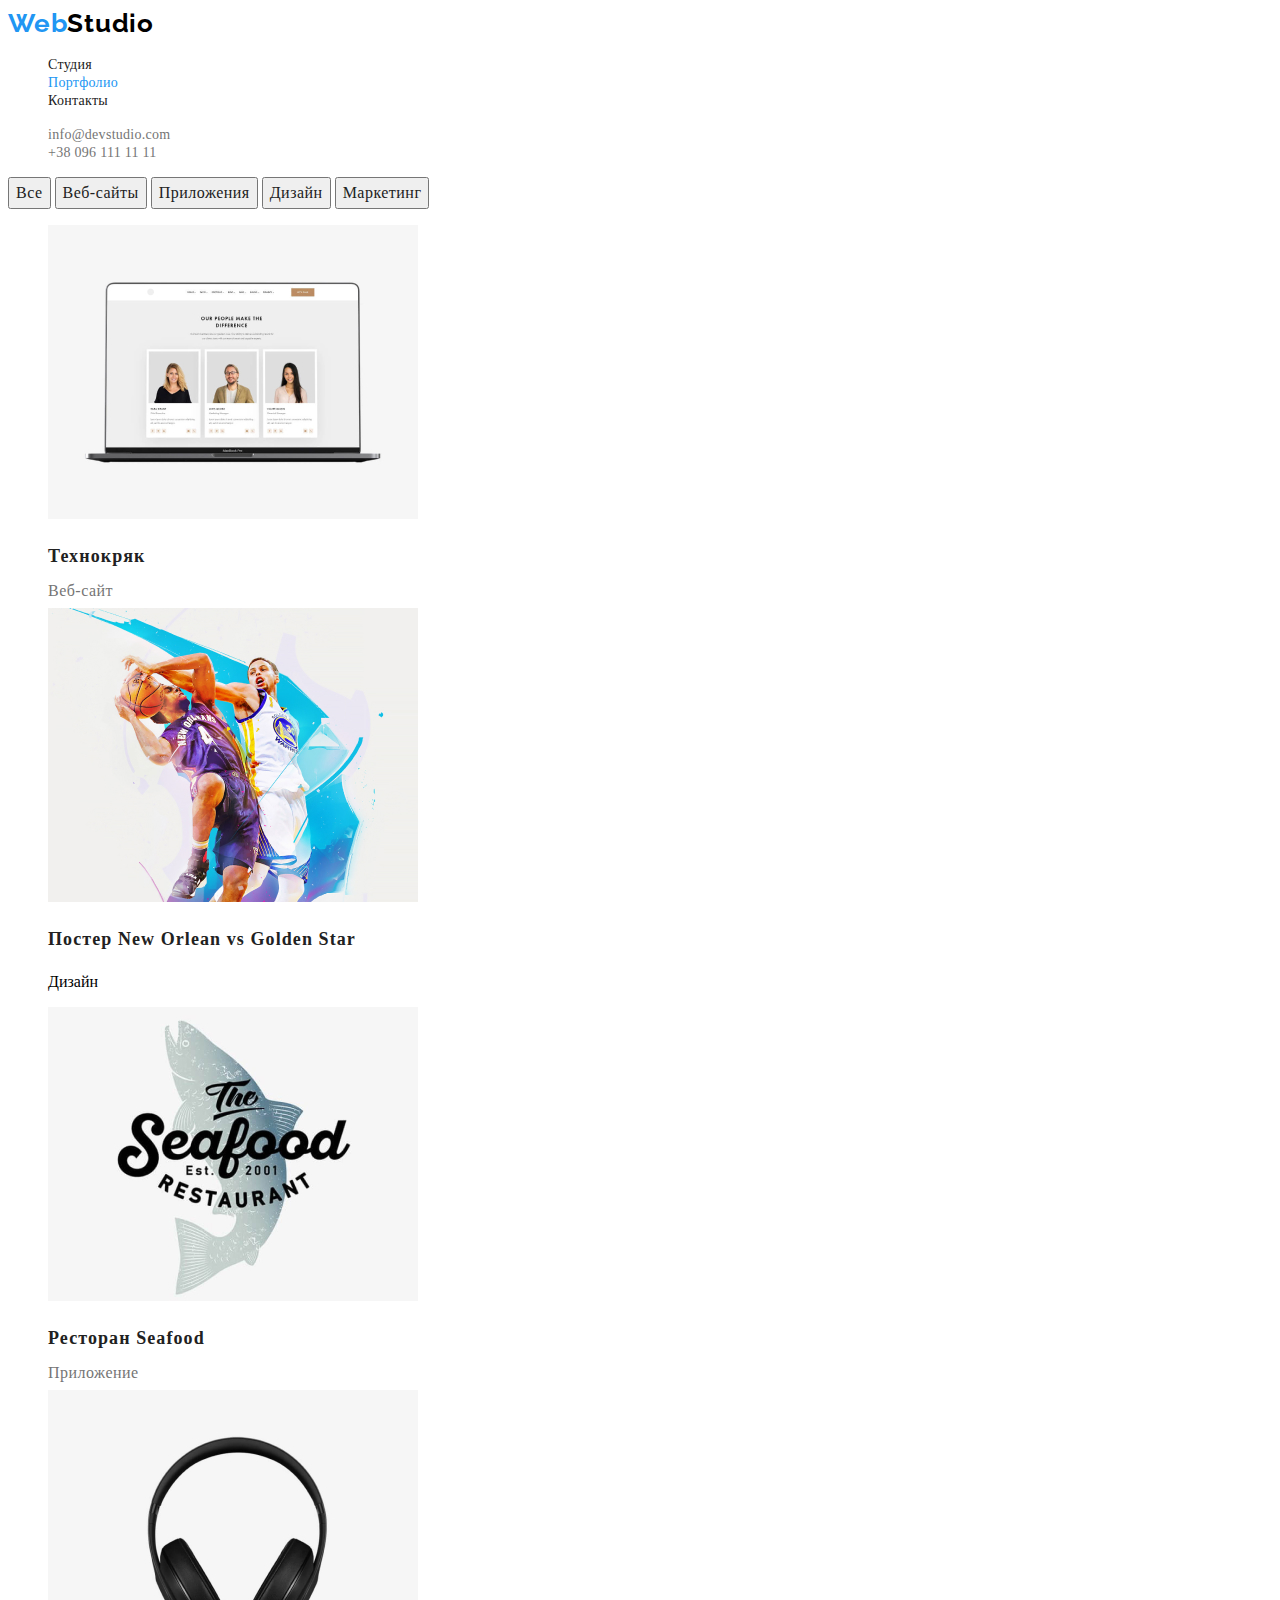
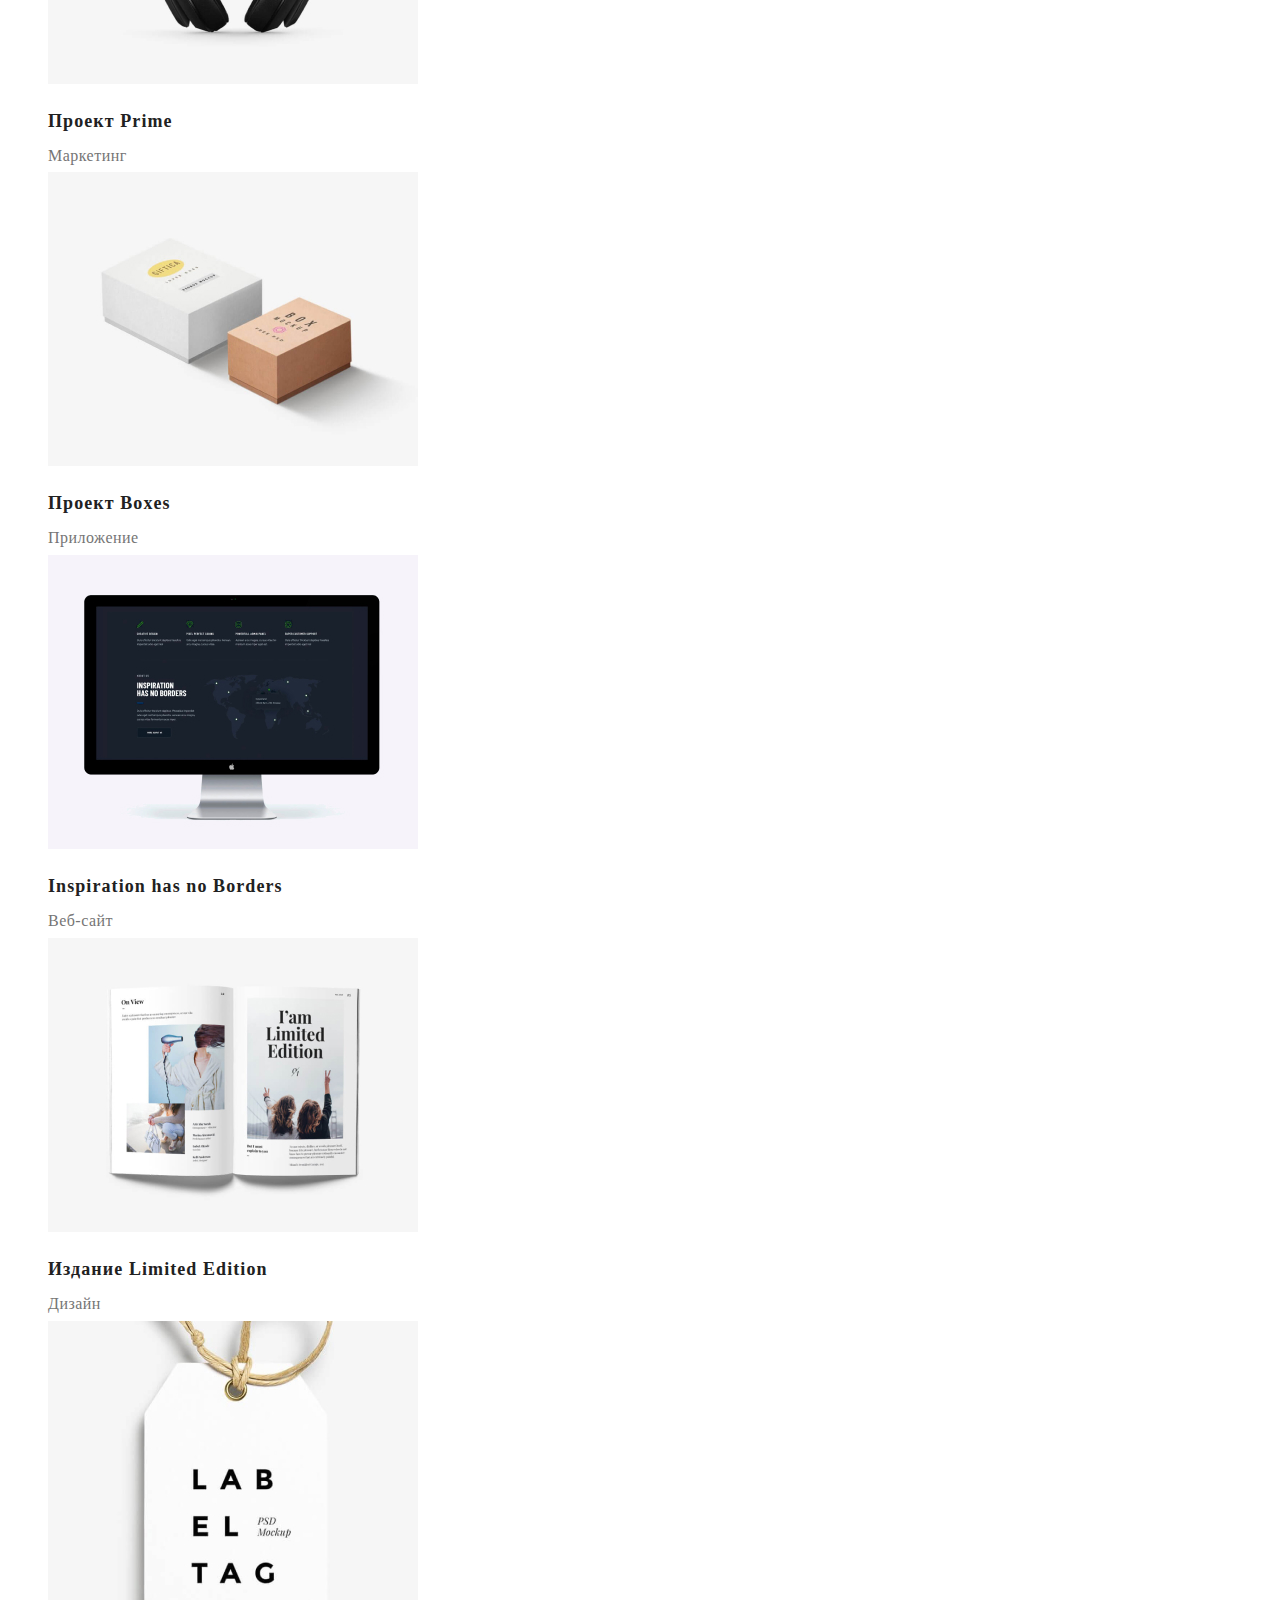
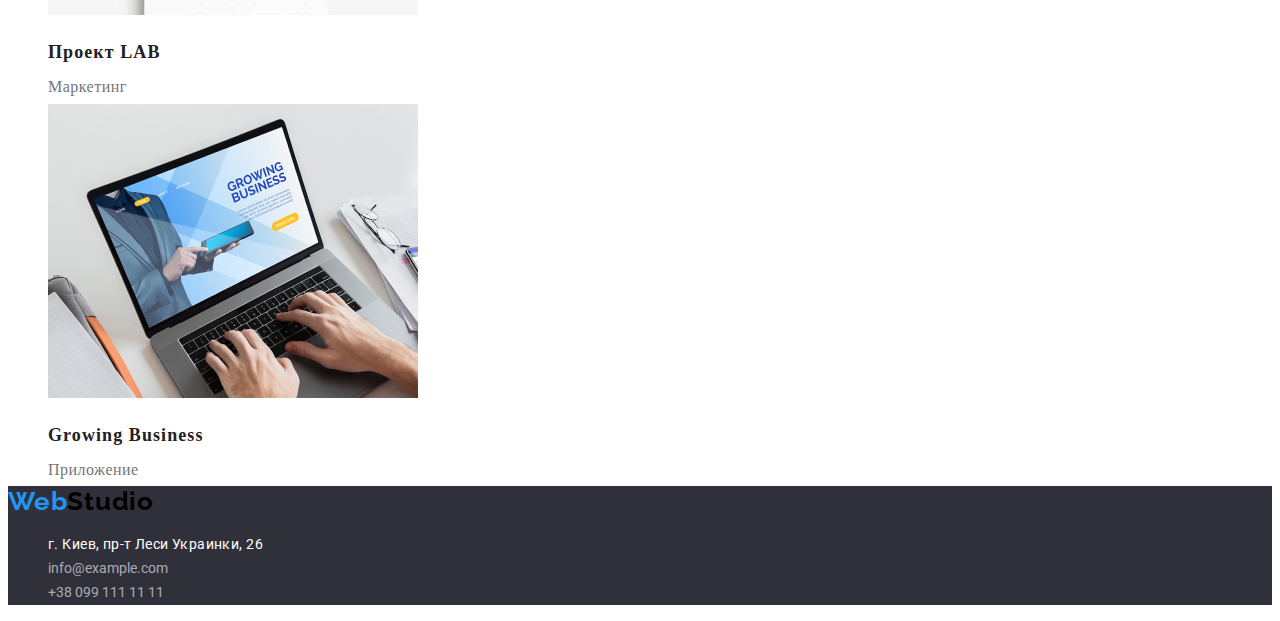
==== commit 0db85c7b: "add styles for btn" ====
--- a/portfolio.html
+++ b/portfolio.html
@@ -36,9 +36,7 @@
     <main>
       <h1 hidden class="main-title">Портфолио</h1>
 
-      <button type="button" class="button-filter" style="color: #ffffff; background-color: #2196f3">
-        Все
-      </button>
+      <button type="button" class="button-filter">Все</button>
       <button type="button" class="button-filter">Веб-сайты</button>
       <button type="button" class="button-filter">Приложения</button>
       <button type="button" class="button-filter">Дизайн</button>
--- a/css/styles.css
+++ b/css/styles.css
@@ -14,6 +14,7 @@
   --header-line-color: #ececec;
   --background-team-color: #f5f4fa;
   --background-portfolio-list-color: #eeeeee;
+  --hover-add-service-btn-background: #188ce8;
 }
 .visually-hidden {
   position: absolute;
@@ -97,7 +98,17 @@
   box-shadow: 0px 4px 4px rgba(0, 0, 0, 0.15);
   border-radius: 4px;
 }
+.add-service-button:hover,
+.add-service-button:focus {
+  background-color: var(--hover-add-service-btn-background);
+  box-shadow: 0px 4px 4px rgba(0, 0, 0, 0.15);
+  border-radius: 4px;
+}
 /* Benefits */
+.benefits-hover:hover,
+.benefits-hover:focus {
+  filter: drop-shadow(0px 4px 4px rgba(0, 0, 0, 0.25));
+}
 .benefits-title {
   font-weight: 700;
   font-size: 14px;
@@ -112,7 +123,6 @@
   line-height: 1.71;
   letter-spacing: 0.03em;
   color: var(--navigate-contacts-color);
-  filter: drop-shadow(0px 4px 4px rgba(0, 0, 0, 0.25));
 }
 /* Activity */
 .activity-title {
@@ -164,6 +174,11 @@
   color: var(--navigate-link-color);
   cursor: pointer;
 }
+.button-filter:hover,
+.button-filter:focus {
+  color: var(--background-color);
+  background-color: var(--logo-first-part-color-blue);
+}
 .project {
   font-weight: 700;
   font-size: 18px;
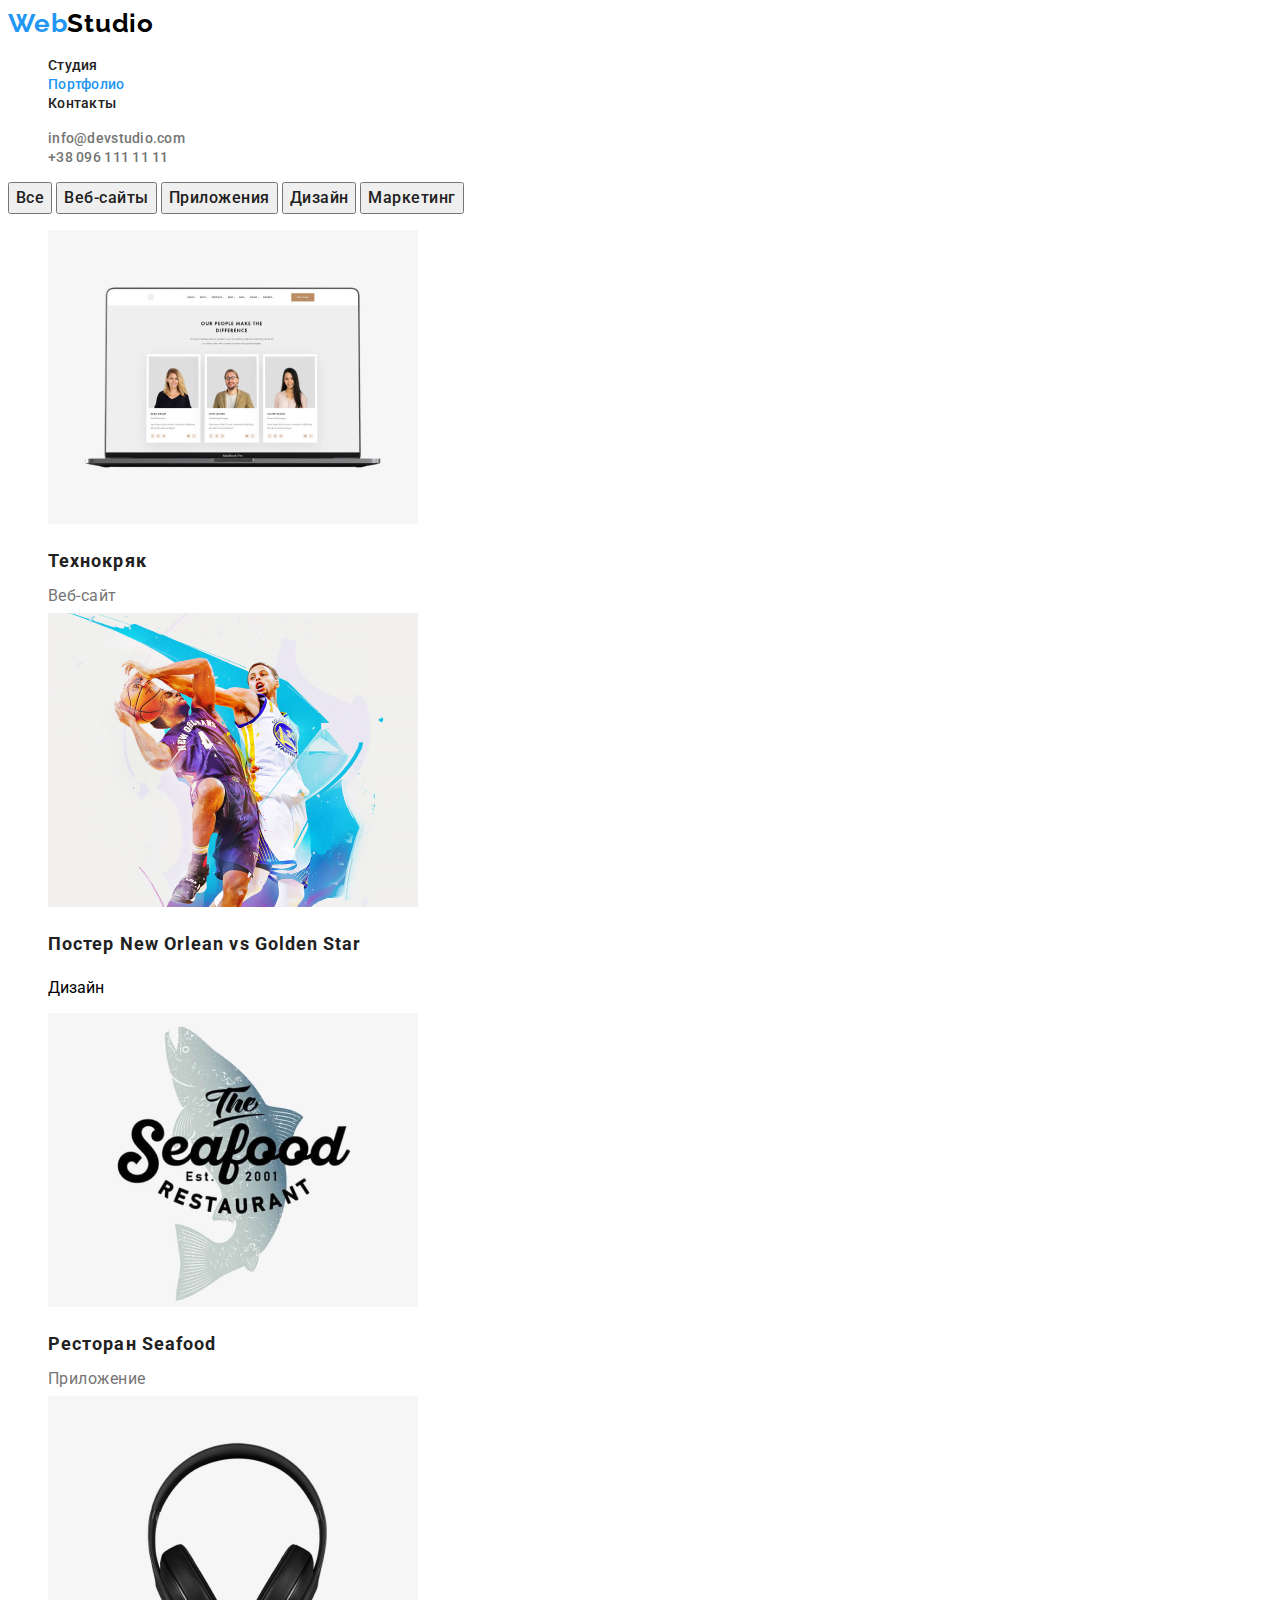
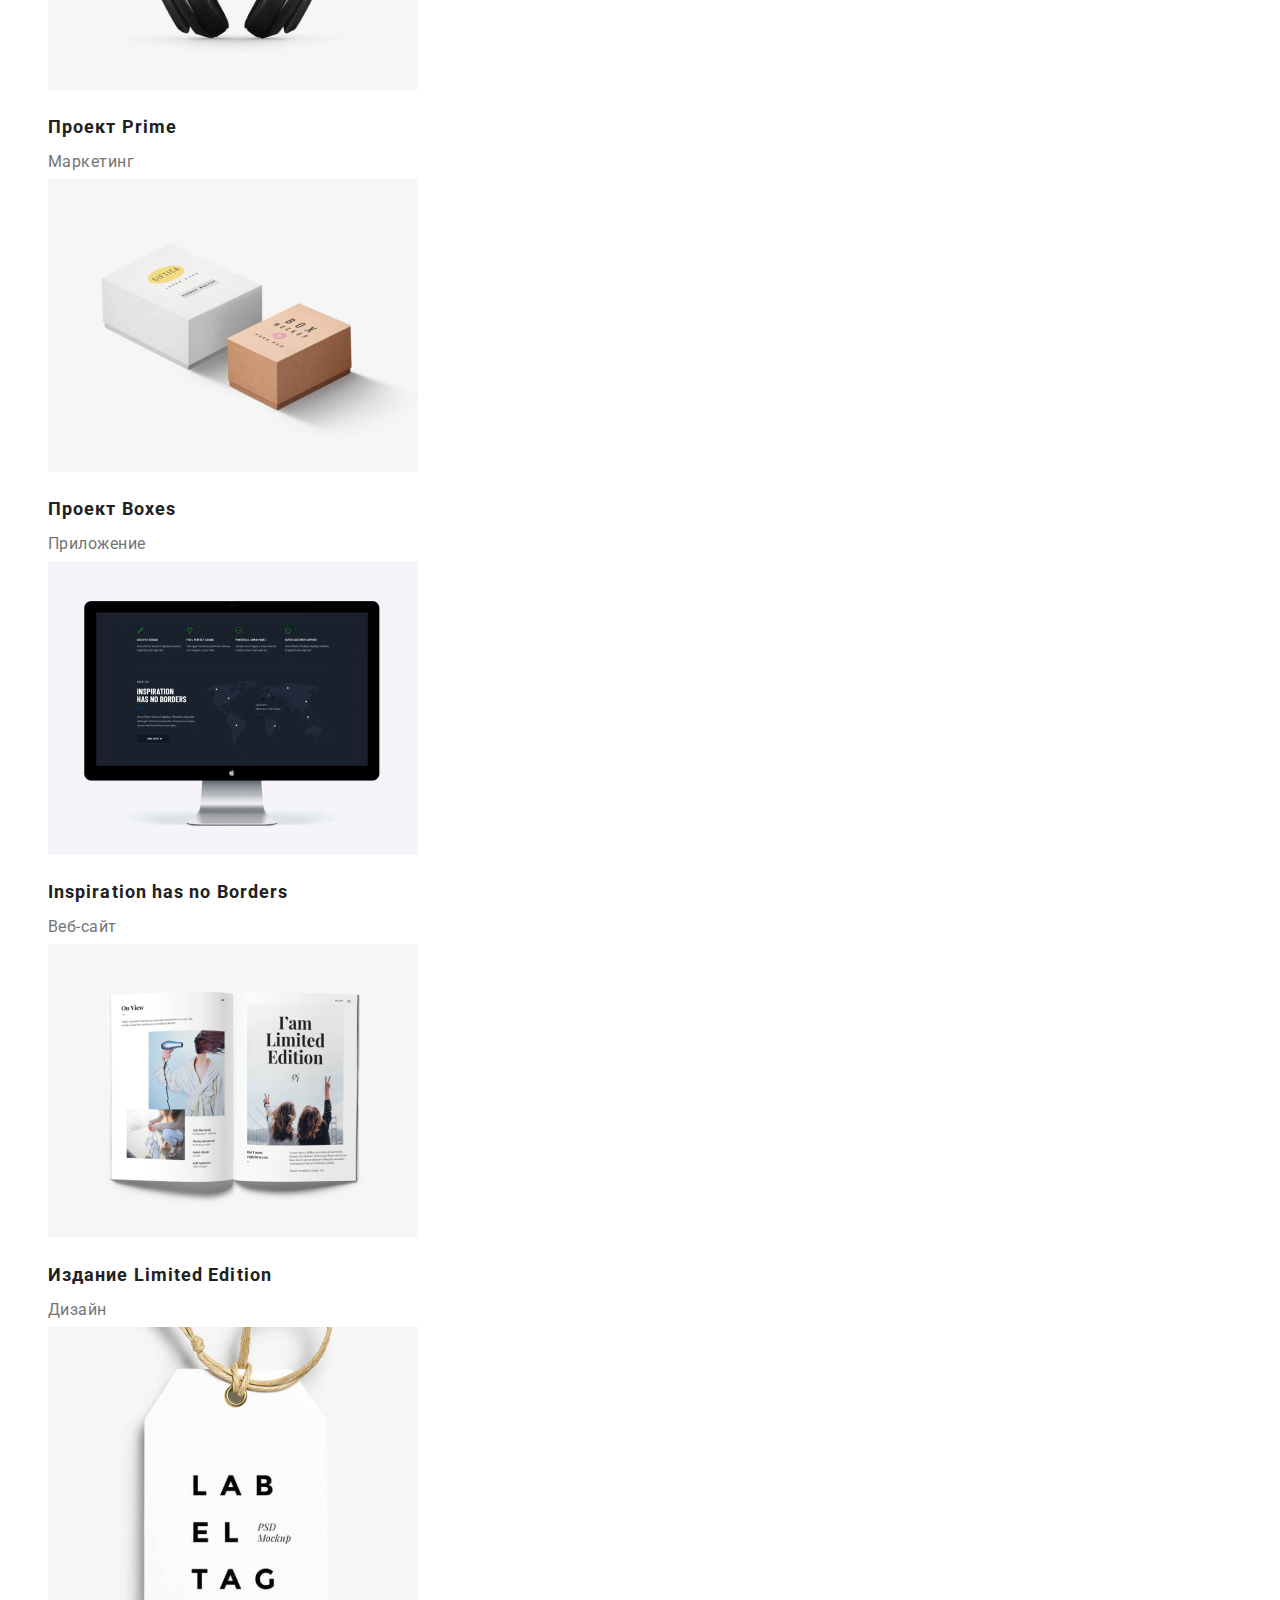
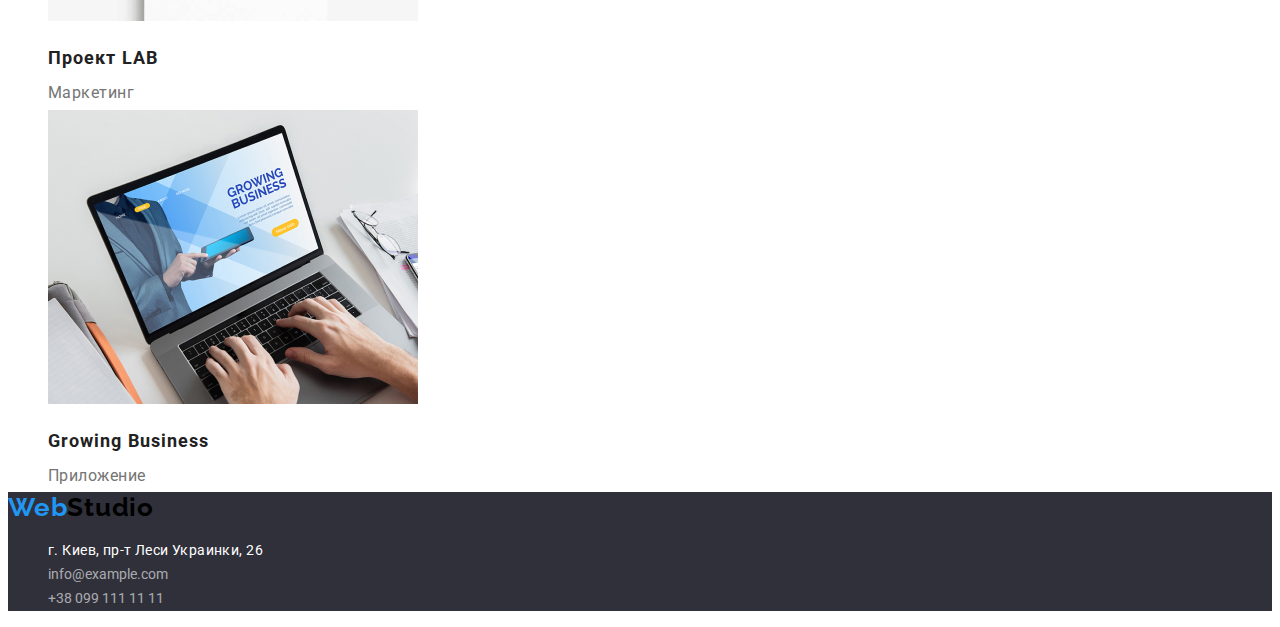
==== commit e4a9ec99: "add hover for footer.portfolio" ====
--- a/portfolio.html
+++ b/portfolio.html
@@ -21,16 +21,18 @@
           <span class="logo-first">Web</span><span class="logo-second">Studio</span>
         </a>
         <ul class="navigate">
-          <li class="navigate-stydio"><a href="./index.html">Студия</a></li>
-          <li class="navigate-portfolio">
+          <li class="navigate-stydio hover-link"><a href="./index.html">Студия</a></li>
+          <li class="navigate-portfolio hover-link">
             <a href="./portfolio.html" style="color: #2196f3">Портфолио</a>
           </li>
-          <li class="navigate-contact"><a href="#">Контакты</a></li>
+          <li class="navigate-contact hover-link"><a href="#">Контакты</a></li>
         </ul>
       </nav>
       <ul class="contacts">
-        <li class="contacts-email"><a href="mailto:info@devstudio.com">info@devstudio.com</a></li>
-        <li class="contacts-tel"><a href="tel:+380961111111">+38 096 111 11 11</a></li>
+        <li class="contacts-email hover-link">
+          <a href="mailto:info@devstudio.com">info@devstudio.com</a>
+        </li>
+        <li class="contacts-tel hover-link"><a href="tel:+380961111111">+38 096 111 11 11</a></li>
       </ul>
     </header>
     <main>
@@ -98,14 +100,16 @@
       </a>
       <address>
         <ul class="adress">
-          <li class="adress-map">
+          <li class="adress-map hover-link">
             <a href="https://goo.gl/maps/BUU7MnYP6HP1QaoV9" target="_blank" rel="external"
               >г. Киев, пр-т Леси Украинки, 26</a
             >
           </li>
-          <li class="adress-email"><a href="mailto:info@example.com">info@example.com</a></li>
+          <li class="adress-email hover-link">
+            <a href="mailto:info@example.com">info@example.com</a>
+          </li>
 
-          <li class="adress-tel"><a href="tel:+380991111111">+38 099 111 11 11</a></li>
+          <li class="adress-tel hover-link"><a href="tel:+380991111111">+38 099 111 11 11</a></li>
         </ul>
       </address>
     </footer>
--- a/css/styles.css
+++ b/css/styles.css
@@ -1,6 +1,6 @@
 body {
   background: var(--background-color);
-  font-family: Roboto sans-serif;
+  font-family: Roboto, sans-serif;
   font-style: normal;
 }
 :root {
@@ -208,7 +208,6 @@
   line-height: 1.71;
   letter-spacing: 0.03em;
   color: var(--background-color);
-  /* text-decoration: none; */
 }
 .adress-email a {
   font-family: 'Roboto';
@@ -217,7 +216,6 @@
   font-size: 14px;
   line-height: 1.71;
   color: var(--footer-addres-color);
-  /* text-decoration: none; */
 }
 .adress-tel a {
   font-family: inherit;
@@ -227,11 +225,10 @@
   font-size: 14px;
   line-height: 1.71;
   color: var(--footer-addres-color);
-  /* text-decoration: none; */
 }
 .logo-third {
   font-family: 'Raleway';
-  /* font-style: normal; */
+
   font-weight: 700;
   font-size: 26px;
   line-height: 1.19;
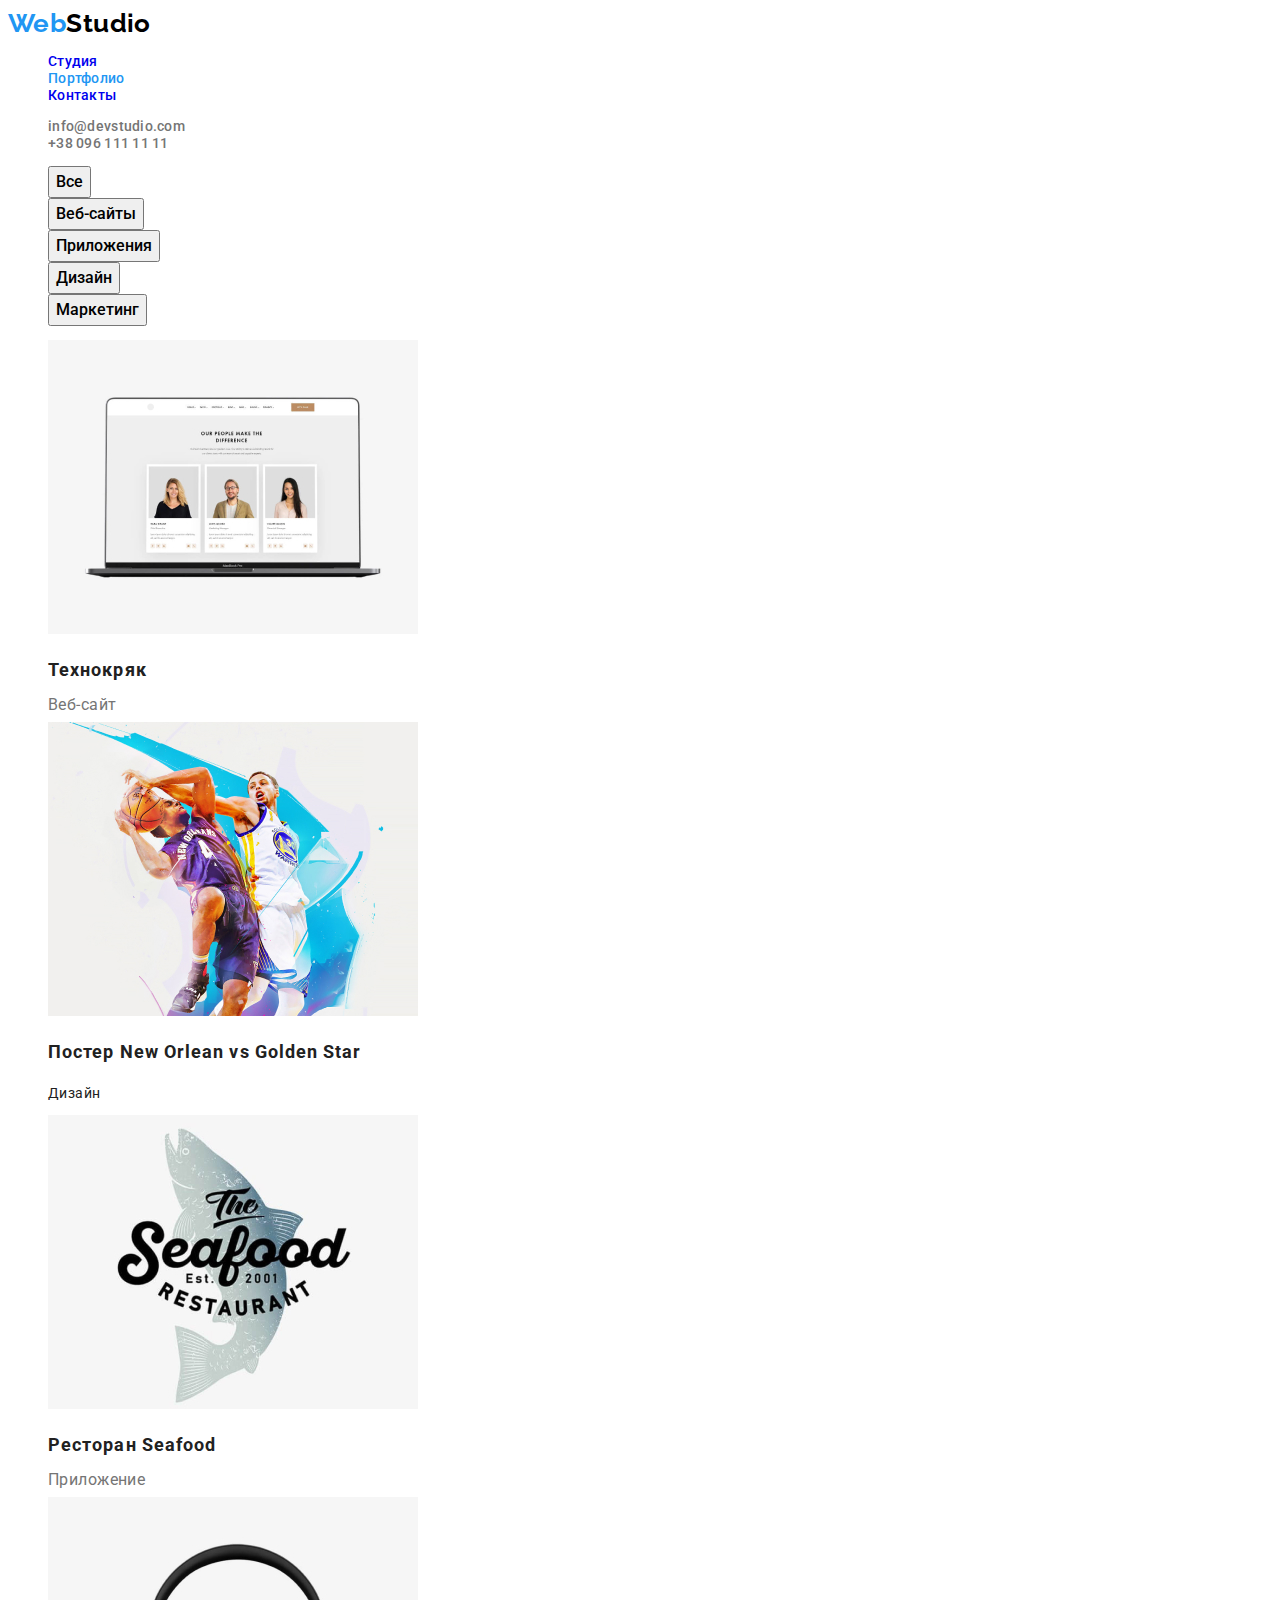
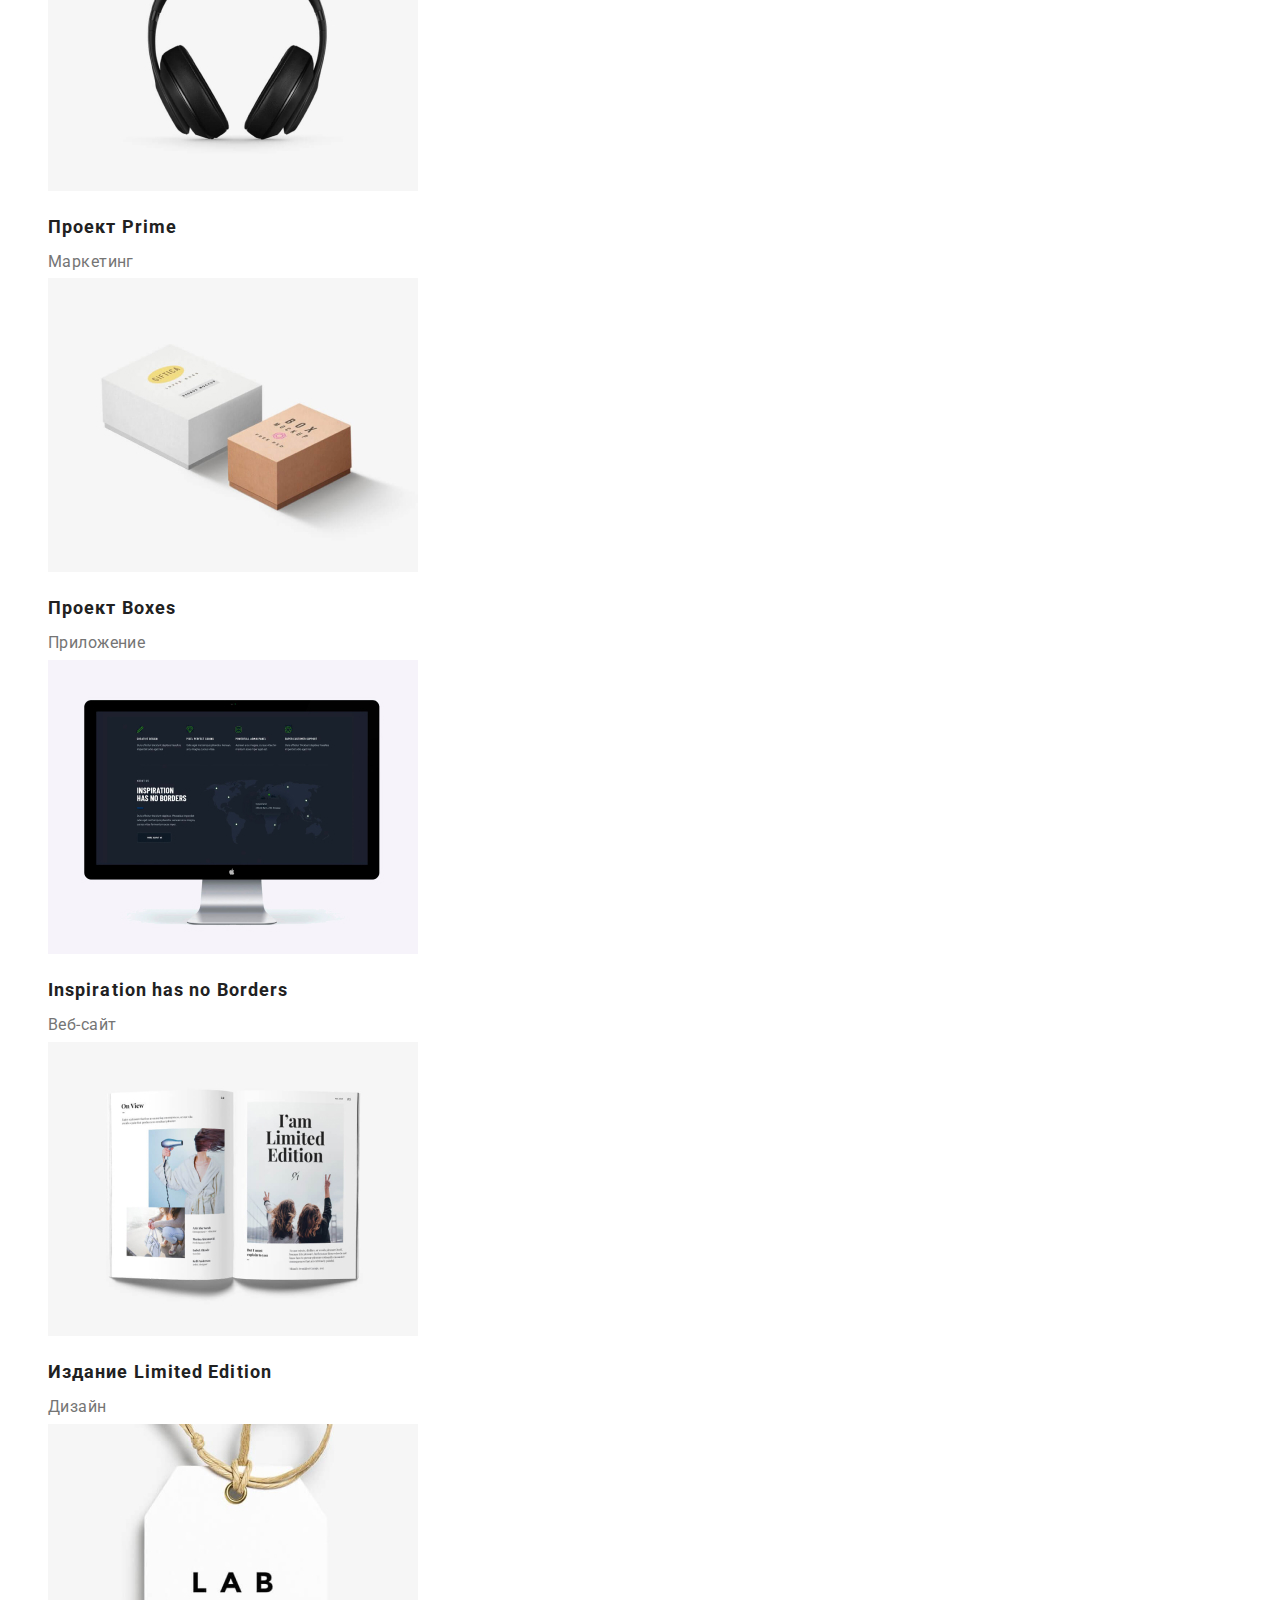
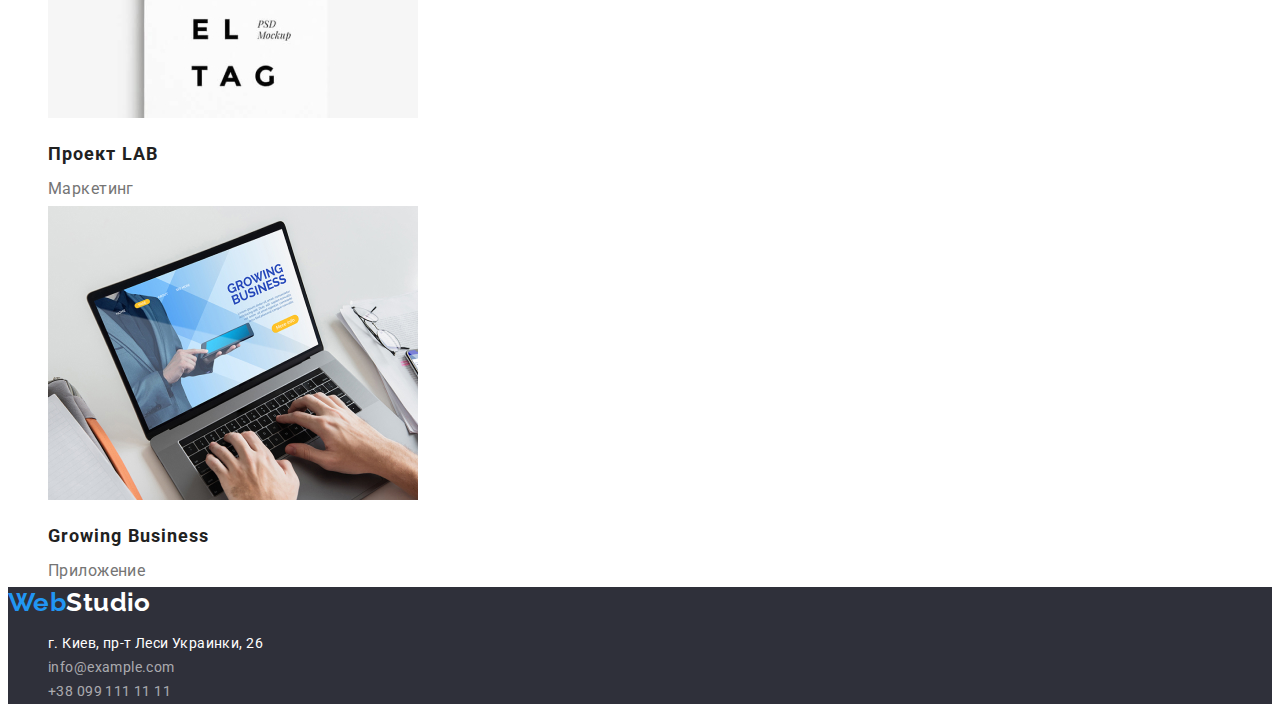
==== commit fb99b19d: "group for font" ====
--- a/portfolio.html
+++ b/portfolio.html
@@ -36,67 +36,75 @@
       </ul>
     </header>
     <main>
-      <h1 hidden class="main-title">Портфолио</h1>
+      <h1 class="main-title visually-hidden">Портфолио</h1>
+      <section>
+        <ul>
+          <li>
+            <button type="button" class="button-filter">Все</button>
+          </li>
+          <li>
+            <button type="button" class="button-filter">Веб-сайты</button>
+          </li>
+          <li><button type="button" class="button-filter">Приложения</button></li>
+          <li><button type="button" class="button-filter">Дизайн</button></li>
+          <li><button type="button" class="button-filter">Маркетинг</button></li>
+        </ul>
 
-      <button type="button" class="button-filter">Все</button>
-      <button type="button" class="button-filter">Веб-сайты</button>
-      <button type="button" class="button-filter">Приложения</button>
-      <button type="button" class="button-filter">Дизайн</button>
-      <button type="button" class="button-filter">Маркетинг</button>
-      <ul class="portfolio-elements">
-        <li class="tehnokrak">
-          <img src="./images/portfolio/tehnokrak.jpg" alt="Технокряк" />
-          <h2 class="project">Технокряк</h2>
-          <p class="type-project">Веб-сайт</p>
-        </li>
-        <li>
-          <img
-            src="./images/portfolio/poster-new-orlean&golden-star.jpg"
-            alt="Постер New Orlean vs Golden Star"
-          />
-          <h2 class="project">Постер New Orlean vs Golden Star</h2>
-          <p>Дизайн</p>
-        </li>
-        <li class="seafood">
-          <img src="./images/portfolio/restoran-seafood.jpg" alt="Ресторан Seafood" />
-          <h2 class="project">Ресторан Seafood</h2>
-          <p class="type-project">Приложение</p>
-        </li>
-        <li class="prime">
-          <img src="./images/portfolio/proekt-prime.jpg" alt="" />
-          <h2 class="project">Проект Prime</h2>
-          <p class="type-project">Маркетинг</p>
-        </li>
-        <li class="boxes">
-          <img src="./images/portfolio/proect-boxes.jpg" alt="Проект Boxes" />
-          <h2 class="project">Проект Boxes</h2>
-          <p class="type-project">Приложение</p>
-        </li>
-        <li class="inspiration">
-          <img src="./images/portfolio/inspiration-has-no-borders.jpg" alt="сайт Вдохновение" />
-          <h2 class="project">Inspiration has no Borders</h2>
-          <p class="type-project">Веб-сайт</p>
-        </li>
-        <li class="limitad-edition">
-          <img src="./images/portfolio/book-limited-edition.jpg" alt="Издание лимитированое" />
-          <h2 class="project">Издание Limited Edition</h2>
-          <p class="type-project">Дизайн</p>
-        </li>
-        <li class="lab">
-          <img src="./images/portfolio/proect-lab.jpg" alt="лейба лаб" />
-          <h2 class="project">Проект LAB</h2>
-          <p class="type-project">Маркетинг</p>
-        </li>
-        <li class="growing-bussines">
-          <img src="./images/portfolio/growing-business.jpg" alt="сайт успешний бизнес" />
-          <h2 class="project">Growing Business</h2>
-          <p class="type-project">Приложение</p>
-        </li>
-      </ul>
+        <ul class="portfolio-elements">
+          <li class="portfolio-item">
+            <img src="./images/portfolio/tehnokrak.jpg" alt="Технокряк" />
+            <h2 class="project">Технокряк</h2>
+            <p class="type-project">Веб-сайт</p>
+          </li>
+          <li class="portfolio-item">
+            <img
+              src="./images/portfolio/poster-new-orlean&golden-star.jpg"
+              alt="Постер New Orlean vs Golden Star"
+            />
+            <h2 class="project">Постер New Orlean vs Golden Star</h2>
+            <p>Дизайн</p>
+          </li>
+          <li class="portfolio-item">
+            <img src="./images/portfolio/restoran-seafood.jpg" alt="Ресторан Seafood" />
+            <h2 class="project">Ресторан Seafood</h2>
+            <p class="type-project">Приложение</p>
+          </li>
+          <li class="portfolio-item">
+            <img src="./images/portfolio/proekt-prime.jpg" alt="" />
+            <h2 class="project">Проект Prime</h2>
+            <p class="type-project">Маркетинг</p>
+          </li>
+          <li class="portfolio-item">
+            <img src="./images/portfolio/proect-boxes.jpg" alt="Проект Boxes" />
+            <h2 class="project">Проект Boxes</h2>
+            <p class="type-project">Приложение</p>
+          </li>
+          <li class="portfolio-item">
+            <img src="./images/portfolio/inspiration-has-no-borders.jpg" alt="сайт Вдохновение" />
+            <h2 class="project">Inspiration has no Borders</h2>
+            <p class="type-project">Веб-сайт</p>
+          </li>
+          <li class="portfolio-item">
+            <img src="./images/portfolio/book-limited-edition.jpg" alt="Издание лимитированое" />
+            <h2 class="project">Издание Limited Edition</h2>
+            <p class="type-project">Дизайн</p>
+          </li>
+          <li class="portfolio-item">
+            <img src="./images/portfolio/proect-lab.jpg" alt="лейба лаб" />
+            <h2 class="project">Проект LAB</h2>
+            <p class="type-project">Маркетинг</p>
+          </li>
+          <li class="portfolio-item">
+            <img src="./images/portfolio/growing-business.jpg" alt="сайт успешний бизнес" />
+            <h2 class="project">Growing Business</h2>
+            <p class="type-project">Приложение</p>
+          </li>
+        </ul>
+      </section>
     </main>
     <footer>
       <a href="index.html" class="logo">
-        <span class="logo-first">Web</span><span class="logo-second">Studio</span>
+        <span class="logo-first">Web</span><span class="logo-third">Studio</span>
       </a>
       <address>
         <ul class="adress">
--- a/css/styles.css
+++ b/css/styles.css
@@ -1,11 +1,13 @@
 body {
   background: var(--background-color);
+  color: var(--main-font-color);
   font-family: Roboto, sans-serif;
-  font-style: normal;
+  font-size: 14px;
+  letter-spacing: 0.03em;
 }
 :root {
   --background-color: #ffffff;
-  --navigate-link-color: #212121;
+  --main-font-color: #212121;
   --navigate-contacts-color: #757575;
   --logo-first-part-color-blue: #2196f3;
   --logo-second-part-color-black: #000000;
@@ -39,7 +41,6 @@
   font-weight: 700;
   font-size: 26px;
   line-height: 1.19;
-  letter-spacing: 0.03em;
 }
 .logo-first {
   color: var(--logo-first-part-color-blue);
@@ -48,23 +49,18 @@
   color: var(--logo-second-part-color-black);
 }
 .navigate a {
-  /* text-decoration: none; */
   list-style: none;
   font-weight: 500;
-  font-size: 14px;
   line-height: 1.14;
   letter-spacing: 0.02em;
-  color: var(--navigate-link-color);
 }
 ul {
   list-style: none;
 }
 .contacts a {
   font-weight: 500;
-  font-size: 14px;
   line-height: 1.14;
   letter-spacing: 0.02em;
-  text-decoration: none;
   color: var(--navigate-contacts-color);
 }
 .hover-link:hover a,
@@ -86,6 +82,7 @@
   color: var(--background-color);
 }
 .add-service-button {
+  font-family: inherit;
   font-weight: 700;
   font-size: 16px;
   line-height: 1.88;
@@ -95,33 +92,24 @@
   letter-spacing: 0.06em;
   color: var(--background-color);
   background-color: var(--logo-first-part-color-blue);
-  box-shadow: 0px 4px 4px rgba(0, 0, 0, 0.15);
-  border-radius: 4px;
+  cursor: pointer;
 }
 .add-service-button:hover,
 .add-service-button:focus {
   background-color: var(--hover-add-service-btn-background);
   box-shadow: 0px 4px 4px rgba(0, 0, 0, 0.15);
-  border-radius: 4px;
 }
 /* Benefits */
-.benefits-hover:hover,
-.benefits-hover:focus {
-  filter: drop-shadow(0px 4px 4px rgba(0, 0, 0, 0.25));
-}
 .benefits-title {
   font-weight: 700;
   font-size: 14px;
   line-height: 1.14;
-  letter-spacing: 0.03em;
   text-transform: uppercase;
-  color: var(--navigate-link-color);
 }
 .benefits-text {
   font-weight: 400;
   font-size: 14px;
   line-height: 1.71;
-  letter-spacing: 0.03em;
   color: var(--navigate-contacts-color);
 }
 /* Activity */
@@ -130,8 +118,6 @@
   font-size: 36px;
   line-height: 1.17;
   text-align: center;
-  letter-spacing: 0.03em;
-  color: var(--navigate-link-color);
 }
 /* Team */
 .team {
@@ -142,24 +128,18 @@
   font-size: 36px;
   line-height: 1.17;
   text-align: center;
-  letter-spacing: 0.03em;
-
-  color: var(--navigate-link-color);
 }
 .team-name {
   font-weight: 500;
   font-size: 16px;
   line-height: 1.19;
   text-align: center;
-  letter-spacing: 0.03em;
-  color: var(--navigate-link-color);
 }
 .team-proffesion {
   font-weight: 400;
   font-size: 16px;
   line-height: 1.19;
   text-align: center;
-  letter-spacing: 0.03em;
   color: var(--navigate-contacts-color);
 }
 
@@ -170,8 +150,6 @@
   font-size: 16px;
   line-height: 1.63;
   text-align: center;
-  letter-spacing: 0.03em;
-  color: var(--navigate-link-color);
   cursor: pointer;
 }
 .button-filter:hover,
@@ -184,13 +162,12 @@
   font-size: 18px;
   line-height: 2;
   letter-spacing: 0.06em;
-  color: var(--navigate-link-color);
+  color: var(--main-font-color);
 }
 .type-project {
   font-weight: 400;
   font-size: 16px;
   line-height: 1.88px;
-  letter-spacing: 0.03em;
   color: var(--navigate-contacts-color);
 }
 
